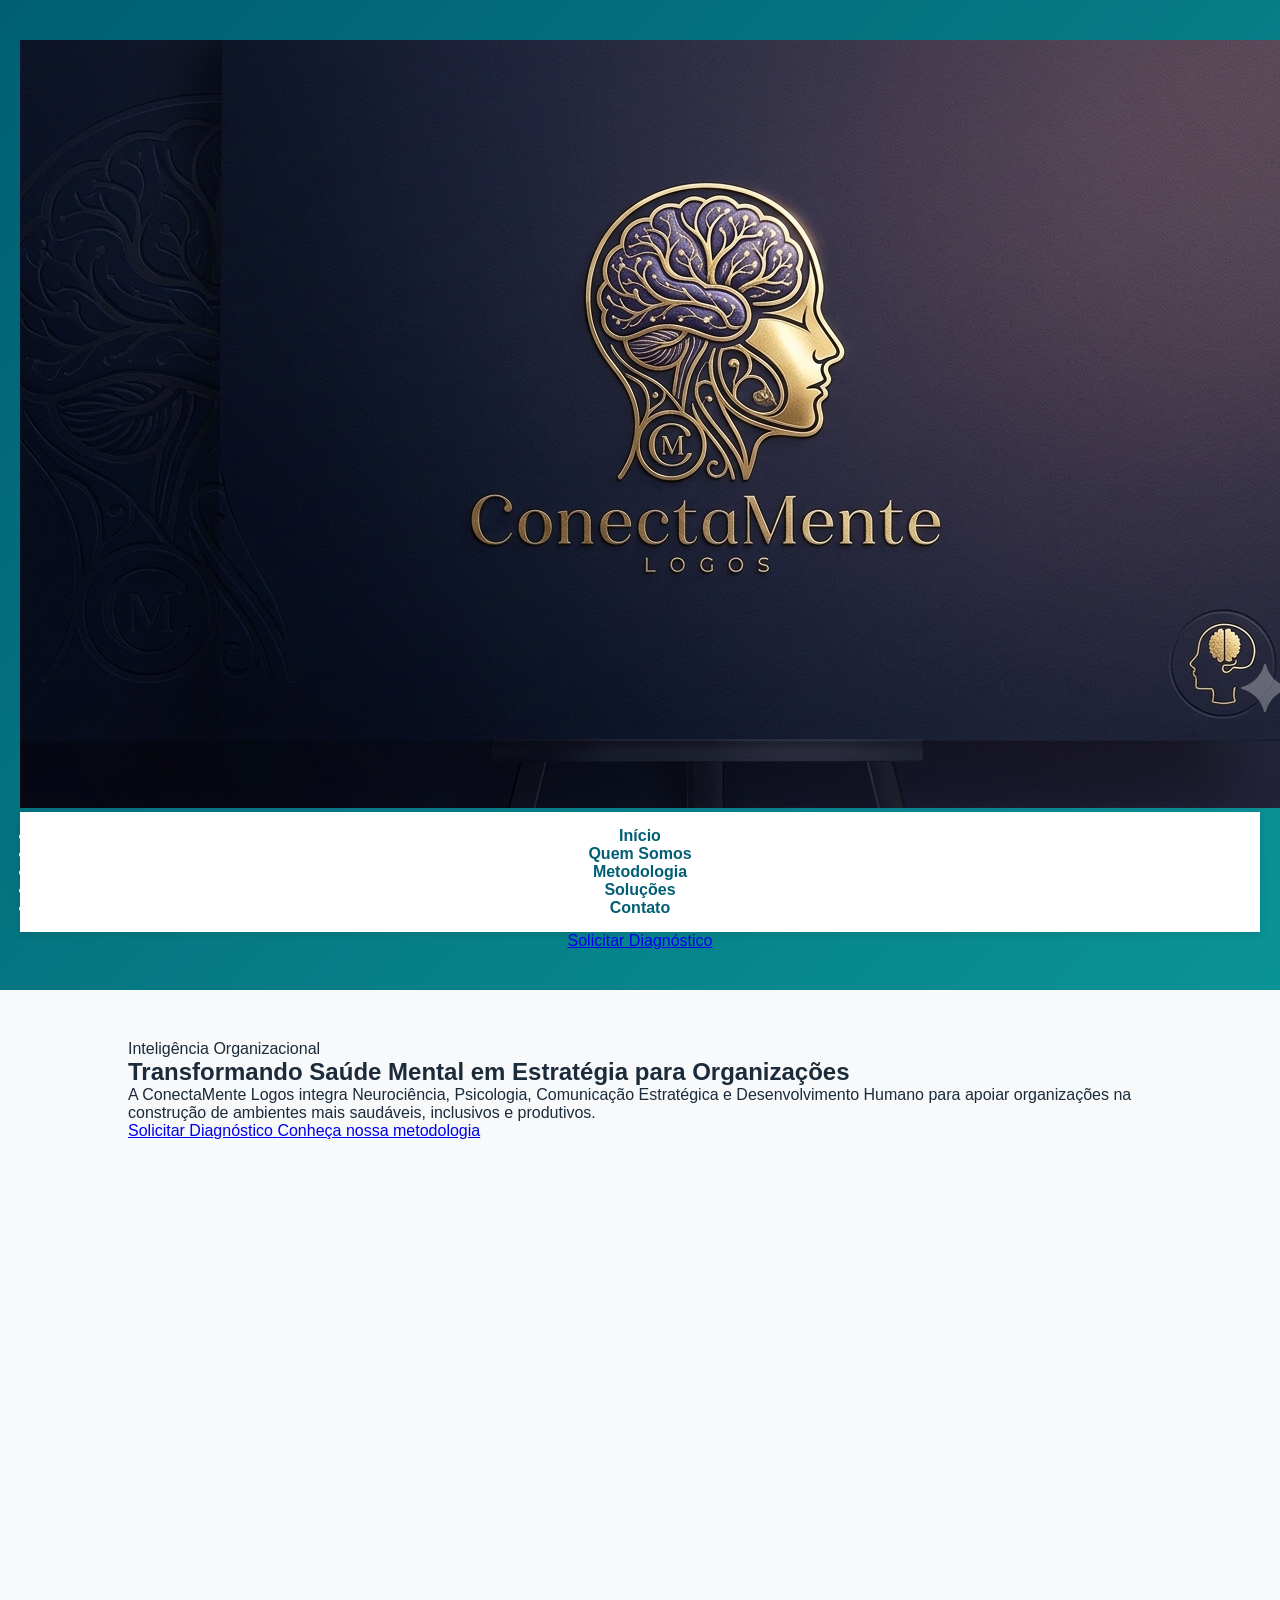
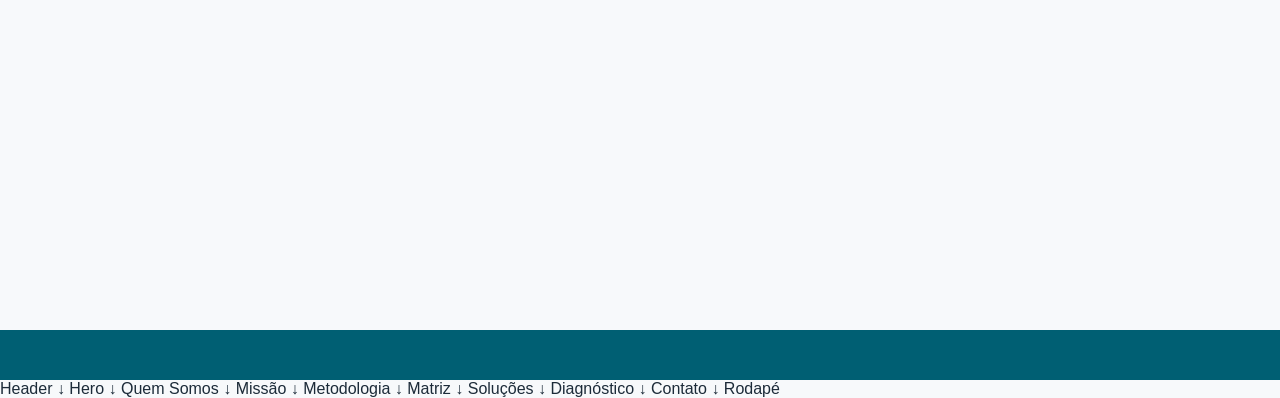
==== index_backup.html @ a7236d01 "Rename index.html to index_backup.html" ====
<!DOCTYPE html>
<html lang="pt-BR">

<head>

    <meta charset="UTF-8">

    <meta name="viewport" content="width=device-width, initial-scale=1.0">

    <title>ConectaMente Logos</title>

    <meta name="description"
        content="Inteligência Organizacional para Saúde Mental, Neurociência e Desenvolvimento Humano.">

    <link rel="stylesheet" href="style.css">

    <link rel="preconnect" href="https://fonts.googleapis.com">

    <link rel="preconnect" href="https://fonts.gstatic.com" crossorigin>

    <link href="https://fonts.googleapis.com/css2?family=Poppins:wght@300;400;500;600;700&display=swap"
        rel="stylesheet">

</head>

<body>

<header>

    <div class="container">

        <div class="logo">

            <img src="assets/logo.png" alt="ConectaMente Logos">

        </div>

        <nav>

            <ul>

                <li><a href="#inicio">Início</a></li>

                <li><a href="#quem-somos">Quem Somos</a></li>

                <li><a href="#metodologia">Metodologia</a></li>

                <li><a href="#solucoes">Soluções</a></li>

                <li><a href="#contato">Contato</a></li>

            </ul>

        </nav>

        <a class="btn-menu" href="#diagnostico">

            Solicitar Diagnóstico

        </a>

    </div>

</header>


<section id="inicio" class="hero">

    <div class="hero-texto">

        <span class="destaque">

            Inteligência Organizacional

        </span>

        <h1>

            Transformando Saúde Mental em Estratégia para Organizações

        </h1>

        <p>

            A ConectaMente Logos integra Neurociência, Psicologia,
            Comunicação Estratégica e Desenvolvimento Humano para apoiar
            organizações na construção de ambientes mais saudáveis,
            inclusivos e produtivos.

        </p>

        <div class="botoes">

            <a href="#diagnostico" class="btn-principal">

                Solicitar Diagnóstico

            </a>

            <a href="#metodologia" class="btn-secundario">

                Conheça nossa metodologia

            </a>

        </div>

    </div>

</section>


<!-- QUEM SOMOS -->
<section id="quem-somos">

</section>


<!-- MISSÃO -->
<section id="missao">

</section>


<!-- METODOLOGIA -->
<section id="metodologia">

</section>


<!-- MATRIZ -->
<section id="matriz">

</section>


<!-- SOLUÇÕES -->
<section id="solucoes">

</section>


<!-- DIAGNÓSTICO -->
<section id="diagnostico">

</section>


<!-- CONTATO -->
<section id="contato">

</section>


<footer>

</footer>

<script src="script.js"></script>

</body>

</html>
Header
↓

Hero

↓

Quem Somos

↓

Missão

↓

Metodologia

↓

Matriz

↓

Soluções

↓

Diagnóstico

↓

Contato

↓

Rodapé
---- style.css ----
/* ==========================
   CONECTAMENTE LOGOS
   ETAPA 2 - ESTILO BASE
========================== */

* {
    margin: 0;
    padding: 0;
    box-sizing: border-box;
}

body {
    font-family: Arial, Helvetica, sans-serif;
    background: #f7f9fb;
    color: #1c2b39;
}

/* Cabeçalho */

header {
    background: linear-gradient(135deg, #005f73, #0a9396);
    color: white;
    padding: 40px 20px;
    text-align: center;
}

header h1 {
    font-size: 42px;
    margin-bottom: 15px;
}

header p {
    font-size: 20px;
}

/* Menu */

nav {
    background: #ffffff;
    padding: 15px;
    text-align: center;
    box-shadow: 0 2px 8px rgba(0,0,0,0.1);
}

nav a {
    color: #005f73;
    text-decoration: none;
    margin: 0 15px;
    font-weight: bold;
}

/* Seções */

section {
    padding: 50px 10%;
}

section h2 {
    color: #005f73;
    margin-bottom: 20px;
    font-size: 32px;
}

/* Cards */

.cards {
    display: flex;
    flex-wrap: wrap;
    gap: 20px;
}

.card {
    background: white;
    padding: 25px;
    border-radius: 15px;
    flex: 1;
    min-width: 250px;
    box-shadow: 0 5px 15px rgba(0,0,0,0.08);
}

.card h3 {
    color: #c99700;
    margin-bottom: 10px;
}

/* Botões */

.btn {
    display: inline-block;
    margin-top: 20px;
    padding: 12px 25px;
    background: #c99700;
    color: white;
    border-radius: 30px;
    text-decoration: none;
    font-weight: bold;
}

/* Rodapé */

footer {
    background: #005f73;
    color: white;
    text-align: center;
    padding: 25px;
    margin-top: 40px;
}


/* Responsivo para celular */

@media(max-width:768px){

    header h1 {
        font-size: 30px;
    }

    section {
        padding: 30px 5%;
    }

    .cards {
        flex-direction: column;
    }

}
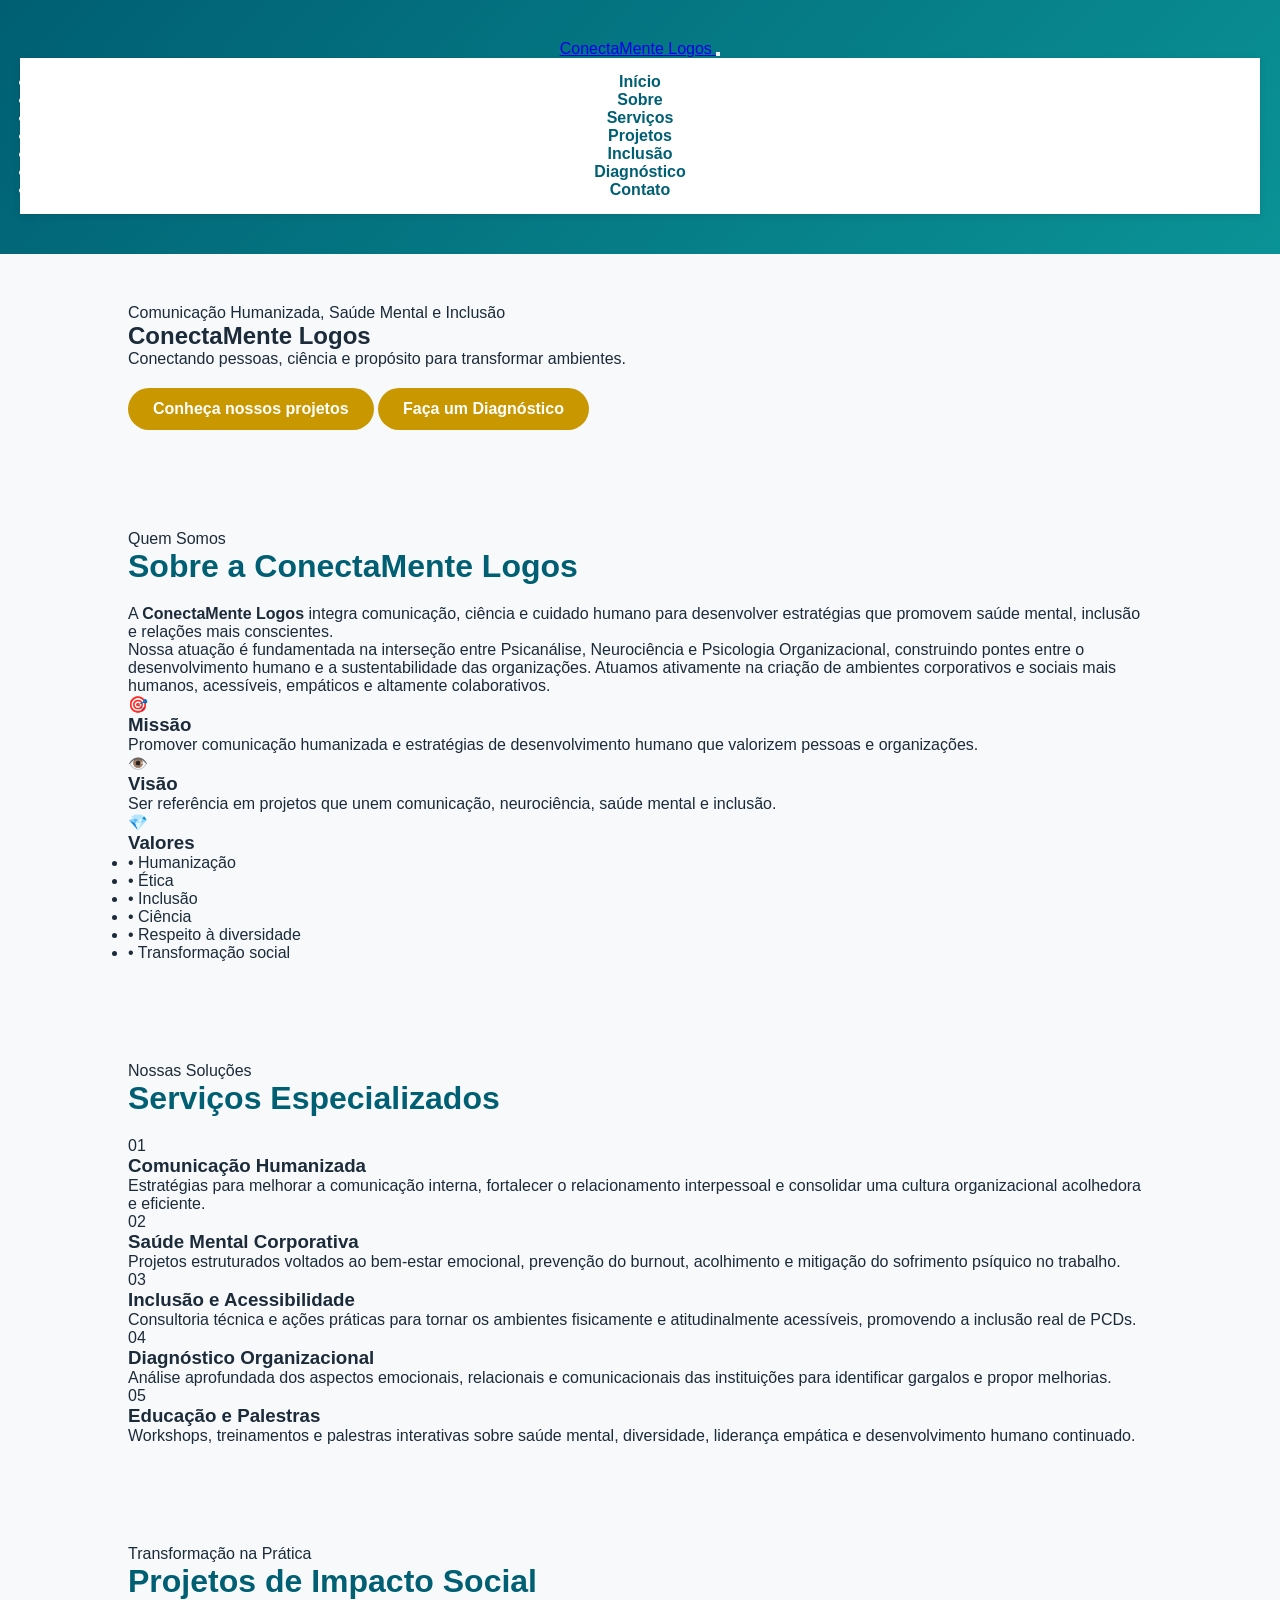
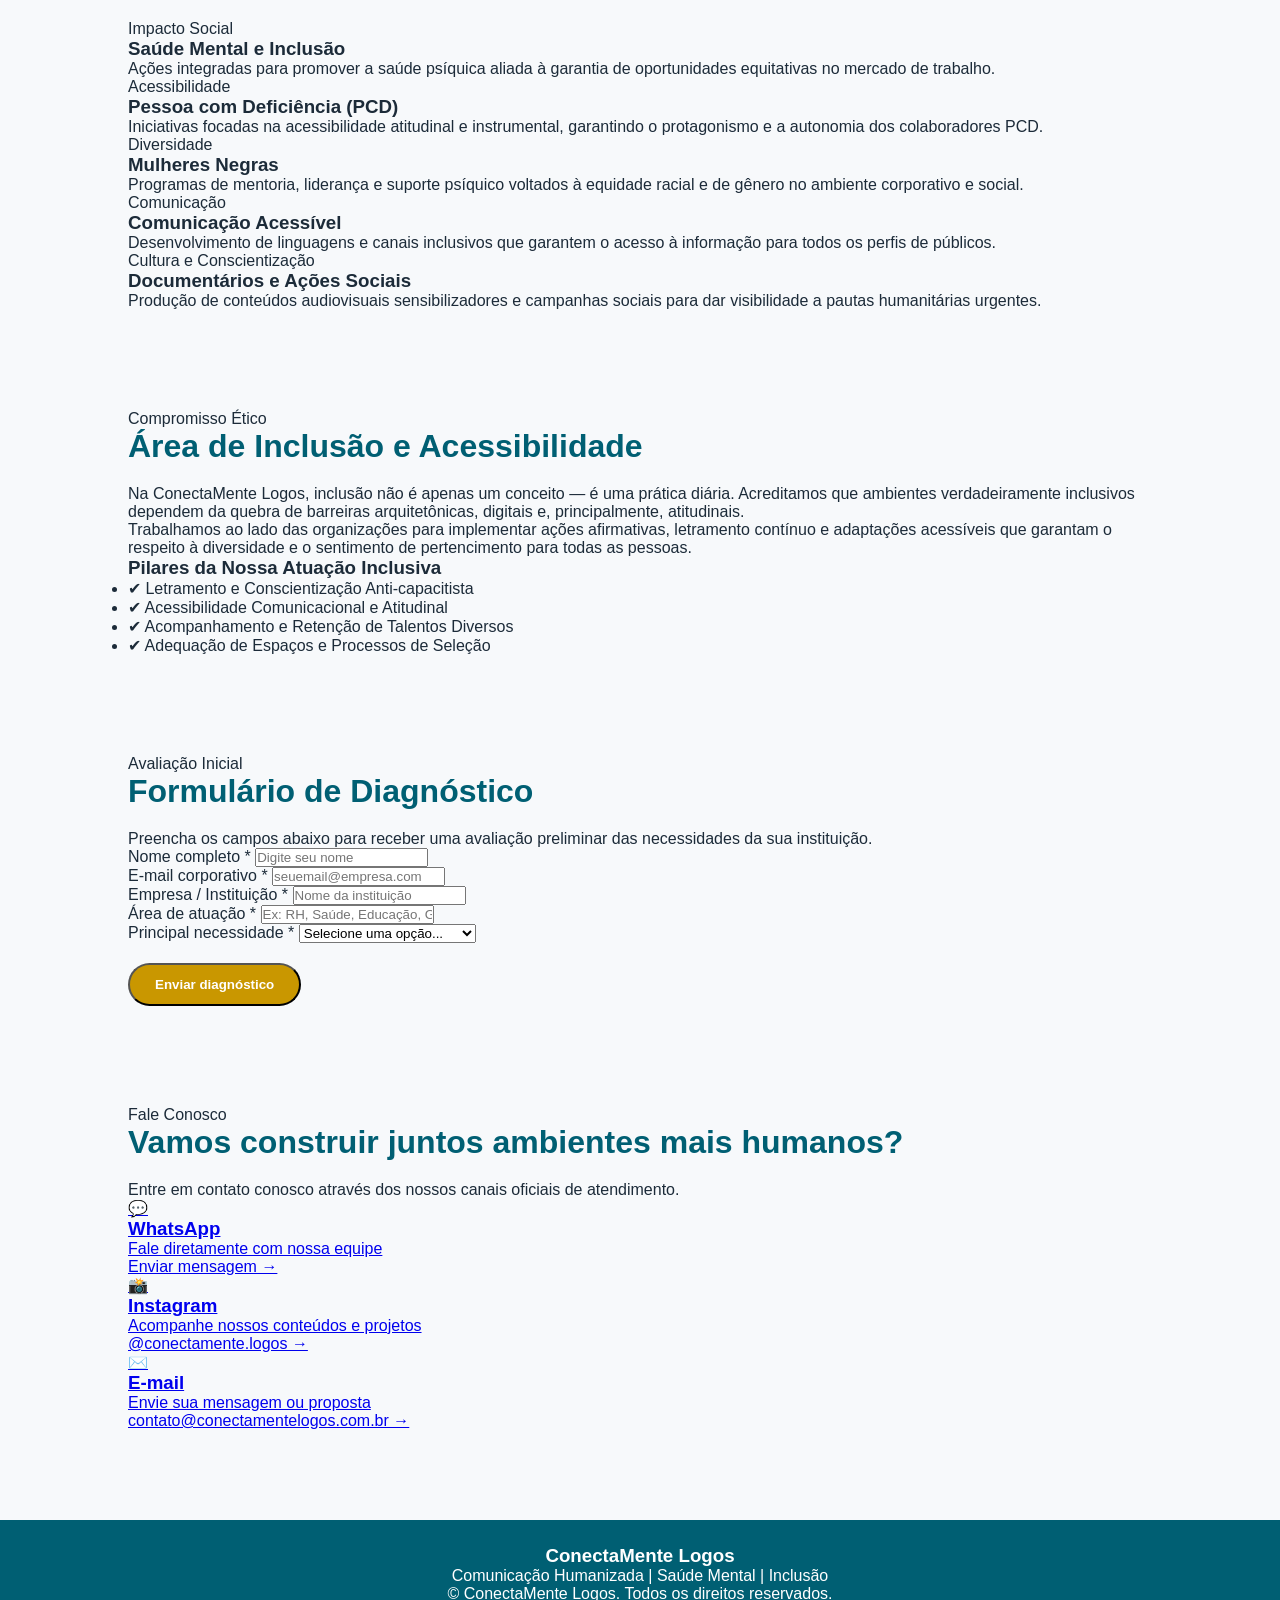
==== commit 054d5e99: "Update index_backup.html" ====
--- a/index_backup.html
+++ b/index_backup.html
@@ -1,199 +1,321 @@
 <!DOCTYPE html>
 <html lang="pt-BR">
-
 <head>
-
     <meta charset="UTF-8">
-
     <meta name="viewport" content="width=device-width, initial-scale=1.0">
-
-    <title>ConectaMente Logos</title>
-
-    <meta name="description"
-        content="Inteligência Organizacional para Saúde Mental, Neurociência e Desenvolvimento Humano.">
-
+    <title>ConectaMente Logos - Comunicação Humanizada, Saúde Mental e Inclusão</title>
+
+    <!-- Fonte Google Fonts (Poppins & Playfair Display) -->
+    <link rel="preconnect" href="https://fonts.googleapis.com">
+    <link rel="preconnect" href="https://fonts.gstatic.com" crossorigin>
+    <link href="https://fonts.googleapis.com/css2?family=Playfair+Display:wght@600;700&family=Poppins:wght@300;400;500;600;700&display=swap" rel="stylesheet">
+
+    <!-- CSS Externo -->
     <link rel="stylesheet" href="style.css">
-
-    <link rel="preconnect" href="https://fonts.googleapis.com">
-
-    <link rel="preconnect" href="https://fonts.gstatic.com" crossorigin>
-
-    <link href="https://fonts.googleapis.com/css2?family=Poppins:wght@300;400;500;600;700&display=swap"
-        rel="stylesheet">
-
 </head>
-
 <body>
 
-<header>
-
-    <div class="container">
-
-        <div class="logo">
-
-            <img src="assets/logo.png" alt="ConectaMente Logos">
-
-        </div>
-
-        <nav>
-
-            <ul>
-
-                <li><a href="#inicio">Início</a></li>
-
-                <li><a href="#quem-somos">Quem Somos</a></li>
-
-                <li><a href="#metodologia">Metodologia</a></li>
-
-                <li><a href="#solucoes">Soluções</a></li>
-
-                <li><a href="#contato">Contato</a></li>
-
-            </ul>
-
-        </nav>
-
-        <a class="btn-menu" href="#diagnostico">
-
-            Solicitar Diagnóstico
-
-        </a>
-
-    </div>
-
-</header>
-
-
-<section id="inicio" class="hero">
-
-    <div class="hero-texto">
-
-        <span class="destaque">
-
-            Inteligência Organizacional
-
-        </span>
-
-        <h1>
-
-            Transformando Saúde Mental em Estratégia para Organizações
-
-        </h1>
-
-        <p>
-
-            A ConectaMente Logos integra Neurociência, Psicologia,
-            Comunicação Estratégica e Desenvolvimento Humano para apoiar
-            organizações na construção de ambientes mais saudáveis,
-            inclusivos e produtivos.
-
-        </p>
-
-        <div class="botoes">
-
-            <a href="#diagnostico" class="btn-principal">
-
-                Solicitar Diagnóstico
-
+    <!-- CABEÇALHO / MENU DE NAVEGAÇÃO -->
+    <header class="header" id="header">
+        <div class="container header-container">
+            <a href="#inicio" class="logo">
+                <span class="logo-text">ConectaMente</span>
+                <span class="logo-sub">Logos</span>
             </a>
 
-            <a href="#metodologia" class="btn-secundario">
-
-                Conheça nossa metodologia
-
-            </a>
-
-        </div>
-
-    </div>
-
-</section>
-
-
-<!-- QUEM SOMOS -->
-<section id="quem-somos">
-
-</section>
-
-
-<!-- MISSÃO -->
-<section id="missao">
-
-</section>
-
-
-<!-- METODOLOGIA -->
-<section id="metodologia">
-
-</section>
-
-
-<!-- MATRIZ -->
-<section id="matriz">
-
-</section>
-
-
-<!-- SOLUÇÕES -->
-<section id="solucoes">
-
-</section>
-
-
-<!-- DIAGNÓSTICO -->
-<section id="diagnostico">
-
-</section>
-
-
-<!-- CONTATO -->
-<section id="contato">
-
-</section>
-
-
-<footer>
-
-</footer>
-
-<script src="script.js"></script>
-
+            <!-- Botão Menu Mobile -->
+            <button class="mobile-menu-btn" id="mobile-menu-btn" aria-label="Abrir Menu">
+                <span class="hamburger"></span>
+            </button>
+
+            <!-- Navigation Menu -->
+            <nav class="nav-menu" id="nav-menu">
+                <ul>
+                    <li><a href="#inicio" class="nav-link active">Início</a></li>
+                    <li><a href="#sobre" class="nav-link">Sobre</a></li>
+                    <li><a href="#servicos" class="nav-link">Serviços</a></li>
+                    <li><a href="#projetos" class="nav-link">Projetos</a></li>
+                    <li><a href="#inclusao" class="nav-link">Inclusão</a></li>
+                    <li><a href="#diagnostico" class="nav-link">Diagnóstico</a></li>
+                    <li><a href="#contato" class="nav-link">Contato</a></li>
+                </ul>
+            </nav>
+        </div>
+    </header>
+
+    <!-- SEÇÃO HERO (INÍCIO) -->
+    <section id="inicio" class="hero">
+        <div class="hero-overlay"></div>
+        <div class="container hero-content">
+            <span class="hero-badge">Comunicação Humanizada, Saúde Mental e Inclusão</span>
+            <h1 class="hero-title">ConectaMente Logos</h1>
+            <p class="hero-subtitle">Conectando pessoas, ciência e propósito para transformar ambientes.</p>
+            <div class="hero-actions">
+                <a href="#servicos" class="btn btn-primary">Conheça nossos projetos</a>
+                <a href="#diagnostico" class="btn btn-secondary">Faça um Diagnóstico</a>
+            </div>
+        </div>
+    </section>
+
+    <!-- SEÇÃO SOBRE -->
+    <section id="sobre" class="section sobre-section">
+        <div class="container">
+            <div class="section-header">
+                <span class="section-tag">Quem Somos</span>
+                <h2 class="section-title">Sobre a ConectaMente Logos</h2>
+            </div>
+            <div class="sobre-content">
+                <p class="sobre-lead">
+                    A <strong>ConectaMente Logos</strong> integra comunicação, ciência e cuidado humano para desenvolver estratégias que promovem saúde mental, inclusão e relações mais conscientes.
+                </p>
+                <p class="sobre-text">
+                    Nossa atuação é fundamentada na interseção entre Psicanálise, Neurociência e Psicologia Organizacional, construindo pontes entre o desenvolvimento humano e a sustentabilidade das organizações. Atuamos ativamente na criação de ambientes corporativos e sociais mais humanos, acessíveis, empáticos e altamente colaborativos.
+                </p>
+            </div>
+
+            <!-- MISSÃO, VISÃO E VALORES -->
+            <div class="mvv-grid">
+                <div class="mvv-card">
+                    <div class="mvv-icon">🎯</div>
+                    <h3>Missão</h3>
+                    <p>Promover comunicação humanizada e estratégias de desenvolvimento humano que valorizem pessoas e organizações.</p>
+                </div>
+                <div class="mvv-card">
+                    <div class="mvv-icon">👁️</div>
+                    <h3>Visão</h3>
+                    <p>Ser referência em projetos que unem comunicação, neurociência, saúde mental e inclusão.</p>
+                </div>
+                <div class="mvv-card mvv-wide">
+                    <div class="mvv-icon">💎</div>
+                    <h3>Valores</h3>
+                    <ul class="valores-list">
+                        <li><span>•</span> Humanização</li>
+                        <li><span>•</span> Ética</li>
+                        <li><span>•</span> Inclusão</li>
+                        <li><span>•</span> Ciência</li>
+                        <li><span>•</span> Respeito à diversidade</li>
+                        <li><span>•</span> Transformação social</li>
+                    </ul>
+                </div>
+            </div>
+        </div>
+    </section>
+
+    <!-- SEÇÃO SERVIÇOS -->
+    <section id="servicos" class="section servicos-section bg-alt">
+        <div class="container">
+            <div class="section-header">
+                <span class="section-tag">Nossas Soluções</span>
+                <h2 class="section-title">Serviços Especializados</h2>
+            </div>
+            <div class="servicos-grid">
+                <div class="card-servico">
+                    <div class="card-header">
+                        <span class="card-num">01</span>
+                        <h3>Comunicação Humanizada</h3>
+                    </div>
+                    <p>Estratégias para melhorar a comunicação interna, fortalecer o relacionamento interpessoal e consolidar uma cultura organizacional acolhedora e eficiente.</p>
+                </div>
+
+                <div class="card-servico">
+                    <div class="card-header">
+                        <span class="card-num">02</span>
+                        <h3>Saúde Mental Corporativa</h3>
+                    </div>
+                    <p>Projetos estruturados voltados ao bem-estar emocional, prevenção do burnout, acolhimento e mitigação do sofrimento psíquico no trabalho.</p>
+                </div>
+
+                <div class="card-servico">
+                    <div class="card-header">
+                        <span class="card-num">03</span>
+                        <h3>Inclusão e Acessibilidade</h3>
+                    </div>
+                    <p>Consultoria técnica e ações práticas para tornar os ambientes fisicamente e atitudinalmente acessíveis, promovendo a inclusão real de PCDs.</p>
+                </div>
+
+                <div class="card-servico">
+                    <div class="card-header">
+                        <span class="card-num">04</span>
+                        <h3>Diagnóstico Organizacional</h3>
+                    </div>
+                    <p>Análise aprofundada dos aspectos emocionais, relacionais e comunicacionais das instituições para identificar gargalos e propor melhorias.</p>
+                </div>
+
+                <div class="card-servico">
+                    <div class="card-header">
+                        <span class="card-num">05</span>
+                        <h3>Educação e Palestras</h3>
+                    </div>
+                    <p>Workshops, treinamentos e palestras interativas sobre saúde mental, diversidade, liderança empática e desenvolvimento humano continuado.</p>
+                </div>
+            </div>
+        </div>
+    </section>
+
+    <!-- SEÇÃO PROJETOS DE IMPACTO SOCIAL -->
+    <section id="projetos" class="section projetos-section">
+        <div class="container">
+            <div class="section-header">
+                <span class="section-tag">Transformação na Prática</span>
+                <h2 class="section-title">Projetos de Impacto Social</h2>
+            </div>
+            <div class="projetos-grid">
+                <div class="card-projeto">
+                    <div class="badge-projeto">Impacto Social</div>
+                    <h3>Saúde Mental e Inclusão</h3>
+                    <p>Ações integradas para promover a saúde psíquica aliada à garantia de oportunidades equitativas no mercado de trabalho.</p>
+                </div>
+
+                <div class="card-projeto">
+                    <div class="badge-projeto">Acessibilidade</div>
+                    <h3>Pessoa com Deficiência (PCD)</h3>
+                    <p>Iniciativas focadas na acessibilidade atitudinal e instrumental, garantindo o protagonismo e a autonomia dos colaboradores PCD.</p>
+                </div>
+
+                <div class="card-projeto">
+                    <div class="badge-projeto">Diversidade</div>
+                    <h3>Mulheres Negras</h3>
+                    <p>Programas de mentoria, liderança e suporte psíquico voltados à equidade racial e de gênero no ambiente corporativo e social.</p>
+                </div>
+
+                <div class="card-projeto">
+                    <div class="badge-projeto">Comunicação</div>
+                    <h3>Comunicação Acessível</h3>
+                    <p>Desenvolvimento de linguagens e canais inclusivos que garantem o acesso à informação para todos os perfis de públicos.</p>
+                </div>
+
+                <div class="card-projeto card-projeto-full">
+                    <div class="badge-projeto">Cultura e Conscientização</div>
+                    <h3>Documentários e Ações Sociais</h3>
+                    <p>Produção de conteúdos audiovisuais sensibilizadores e campanhas sociais para dar visibilidade a pautas humanitárias urgentes.</p>
+                </div>
+            </div>
+        </div>
+    </section>
+
+    <!-- SEÇÃO INCLUSÃO E ACESSIBILIDADE -->
+    <section id="inclusao" class="section inclusao-section bg-alt">
+        <div class="container">
+            <div class="inclusao-wrapper">
+                <div class="inclusao-text">
+                    <span class="section-tag">Compromisso Ético</span>
+                    <h2 class="section-title">Área de Inclusão e Acessibilidade</h2>
+                    <p>Na ConectaMente Logos, inclusão não é apenas um conceito — é uma prática diária. Acreditamos que ambientes verdadeiramente inclusivos dependem da quebra de barreiras arquitetônicas, digitais e, principalmente, atitudinais.</p>
+                    <p>Trabalhamos ao lado das organizações para implementar ações afirmativas, letramento contínuo e adaptações acessíveis que garantam o respeito à diversidade e o sentimento de pertencimento para todas as pessoas.</p>
+                </div>
+                <div class="inclusao-box">
+                    <h3>Pilares da Nossa Atuação Inclusiva</h3>
+                    <ul>
+                        <li>✔ Letramento e Conscientização Anti-capacitista</li>
+                        <li>✔ Acessibilidade Comunicacional e Atitudinal</li>
+                        <li>✔ Acompanhamento e Retenção de Talentos Diversos</li>
+                        <li>✔ Adequação de Espaços e Processos de Seleção</li>
+                    </ul>
+                </div>
+            </div>
+        </div>
+    </section>
+
+    <!-- SEÇÃO DIAGNÓSTICO -->
+    <section id="diagnostico" class="section diagnostico-section">
+        <div class="container">
+            <div class="section-header">
+                <span class="section-tag">Avaliação Inicial</span>
+                <h2 class="section-title">Formulário de Diagnóstico</h2>
+                <p class="section-desc">Preencha os campos abaixo para receber uma avaliação preliminar das necessidades da sua instituição.</p>
+            </div>
+
+            <form class="diagnostico-form" id="diagnosticoForm">
+                <div class="form-grid">
+                    <div class="form-group">
+                        <label for="nome">Nome completo *</label>
+                        <input type="text" id="nome" name="nome" placeholder="Digite seu nome" required>
+                    </div>
+
+                    <div class="form-group">
+                        <label for="email">E-mail corporativo *</label>
+                        <input type="email" id="email" name="email" placeholder="seuemail@empresa.com" required>
+                    </div>
+
+                    <div class="form-group">
+                        <label for="empresa">Empresa / Instituição *</label>
+                        <input type="text" id="empresa" name="empresa" placeholder="Nome da instituição" required>
+                    </div>
+
+                    <div class="form-group">
+                        <label for="area">Área de atuação *</label>
+                        <input type="text" id="area" name="area" placeholder="Ex: RH, Saúde, Educação, Gestão" required>
+                    </div>
+                </div>
+
+                <div class="form-group full-width">
+                    <label for="necessidade">Principal necessidade *</label>
+                    <select id="necessidade" name="necessidade" required>
+                        <option value="" disabled selected>Selecione uma opção...</option>
+                        <option value="Saúde mental">Saúde mental</option>
+                        <option value="Comunicação interna">Comunicação interna</option>
+                        <option value="Inclusão">Inclusão</option>
+                        <option value="Acessibilidade">Acessibilidade</option>
+                        <option value="Desenvolvimento humano">Desenvolvimento humano</option>
+                    </select>
+                </div>
+
+                <div class="form-group full-width">
+                    <button type="submit" class="btn btn-primary btn-block">Enviar diagnóstico</button>
+                </div>
+                <div id="formFeedback" class="form-feedback"></div>
+            </form>
+        </div>
+    </section>
+
+    <!-- SEÇÃO CONTATO -->
+    <section id="contato" class="section contato-section bg-alt">
+        <div class="container">
+            <div class="section-header">
+                <span class="section-tag">Fale Conosco</span>
+                <h2 class="section-title">Vamos construir juntos ambientes mais humanos?</h2>
+                <p class="section-desc">Entre em contato conosco através dos nossos canais oficiais de atendimento.</p>
+            </div>
+
+            <div class="contato-grid">
+                <a href="https://wa.me/5500000000000" target="_blank" class="card-contato">
+                    <div class="contato-icon">💬</div>
+                    <h3>WhatsApp</h3>
+                    <p>Fale diretamente com nossa equipe</p>
+                    <span class="contato-link">Enviar mensagem &rarr;</span>
+                </a>
+
+                <a href="https://instagram.com" target="_blank" class="card-contato">
+                    <div class="contato-icon">📸</div>
+                    <h3>Instagram</h3>
+                    <p>Acompanhe nossos conteúdos e projetos</p>
+                    <span class="contato-link">@conectamente.logos &rarr;</span>
+                </a>
+
+                <a href="mailto:contato@conectamentelogos.com.br" class="card-contato">
+                    <div class="contato-icon">✉️</div>
+                    <h3>E-mail</h3>
+                    <p>Envie sua mensagem ou proposta</p>
+                    <span class="contato-link">contato@conectamentelogos.com.br &rarr;</span>
+                </a>
+            </div>
+        </div>
+    </section>
+
+    <!-- RODAPÉ -->
+    <footer class="footer">
+        <div class="container footer-container">
+            <div class="footer-brand">
+                <h3>ConectaMente Logos</h3>
+                <p>Comunicação Humanizada | Saúde Mental | Inclusão</p>
+            </div>
+            <div class="footer-copy">
+                <p>&copy; <span id="year"></span> ConectaMente Logos. Todos os direitos reservados.</p>
+            </div>
+        </div>
+    </footer>
+
+    <!-- JAVASCRIPT EXTERNO -->
+    <script src="script.js"></script>
 </body>
-
 </html>
-Header
-↓
-
-Hero
-
-↓
-
-Quem Somos
-
-↓
-
-Missão
-
-↓
-
-Metodologia
-
-↓
-
-Matriz
-
-↓
-
-Soluções
-
-↓
-
-Diagnóstico
-
-↓
-
-Contato
-
-↓
-
-Rodapé
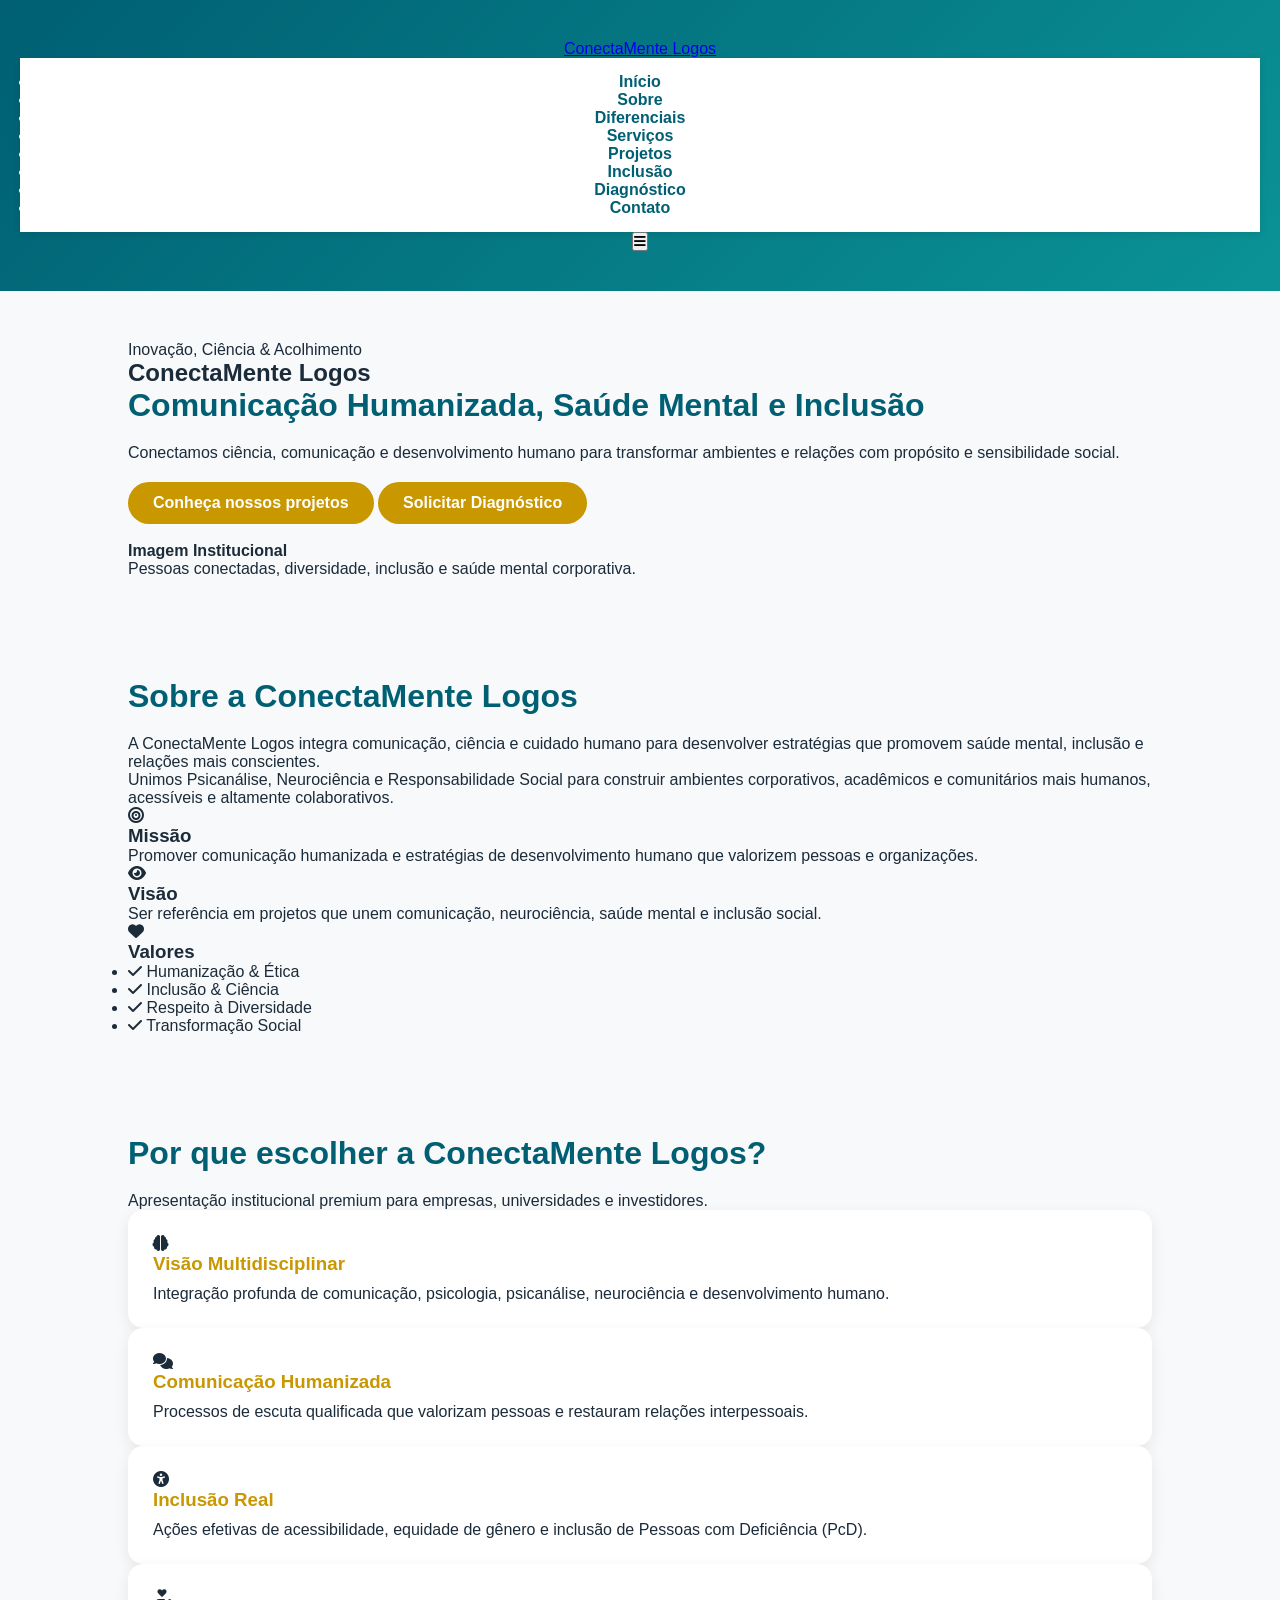
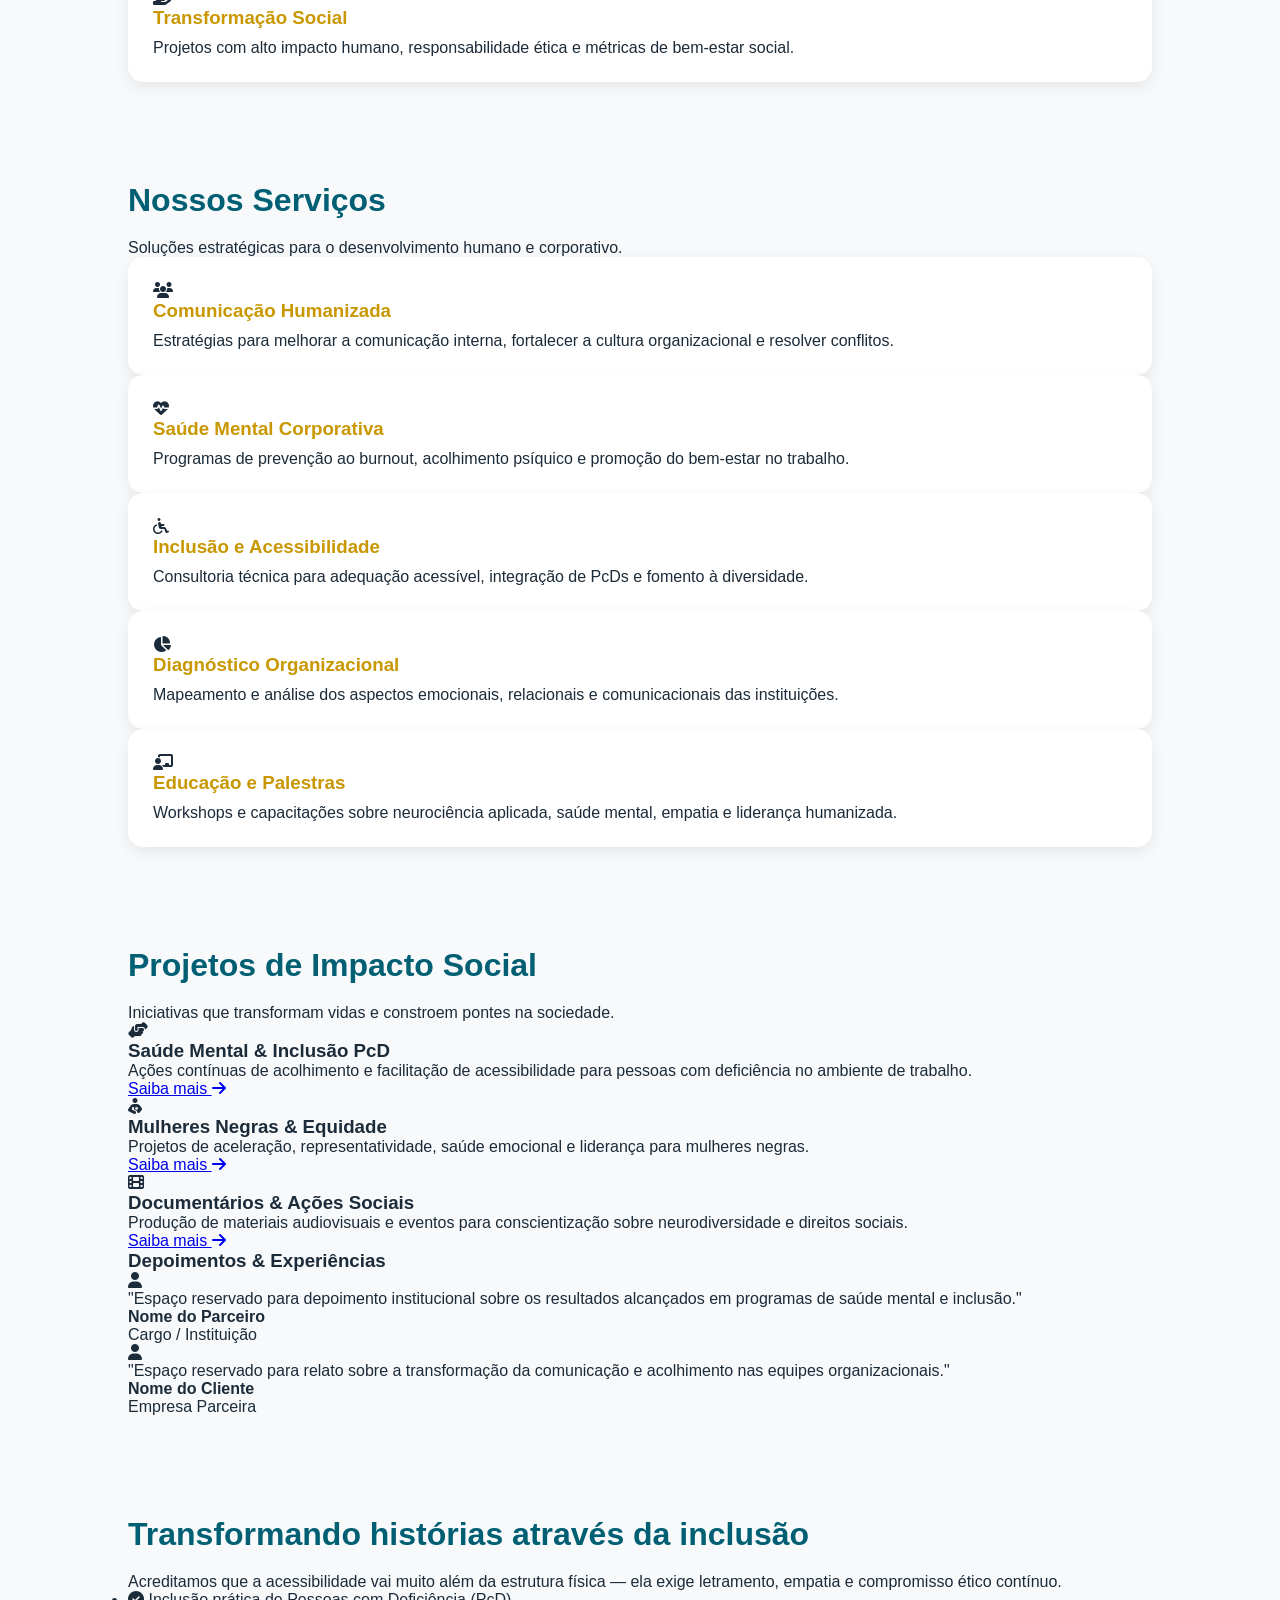
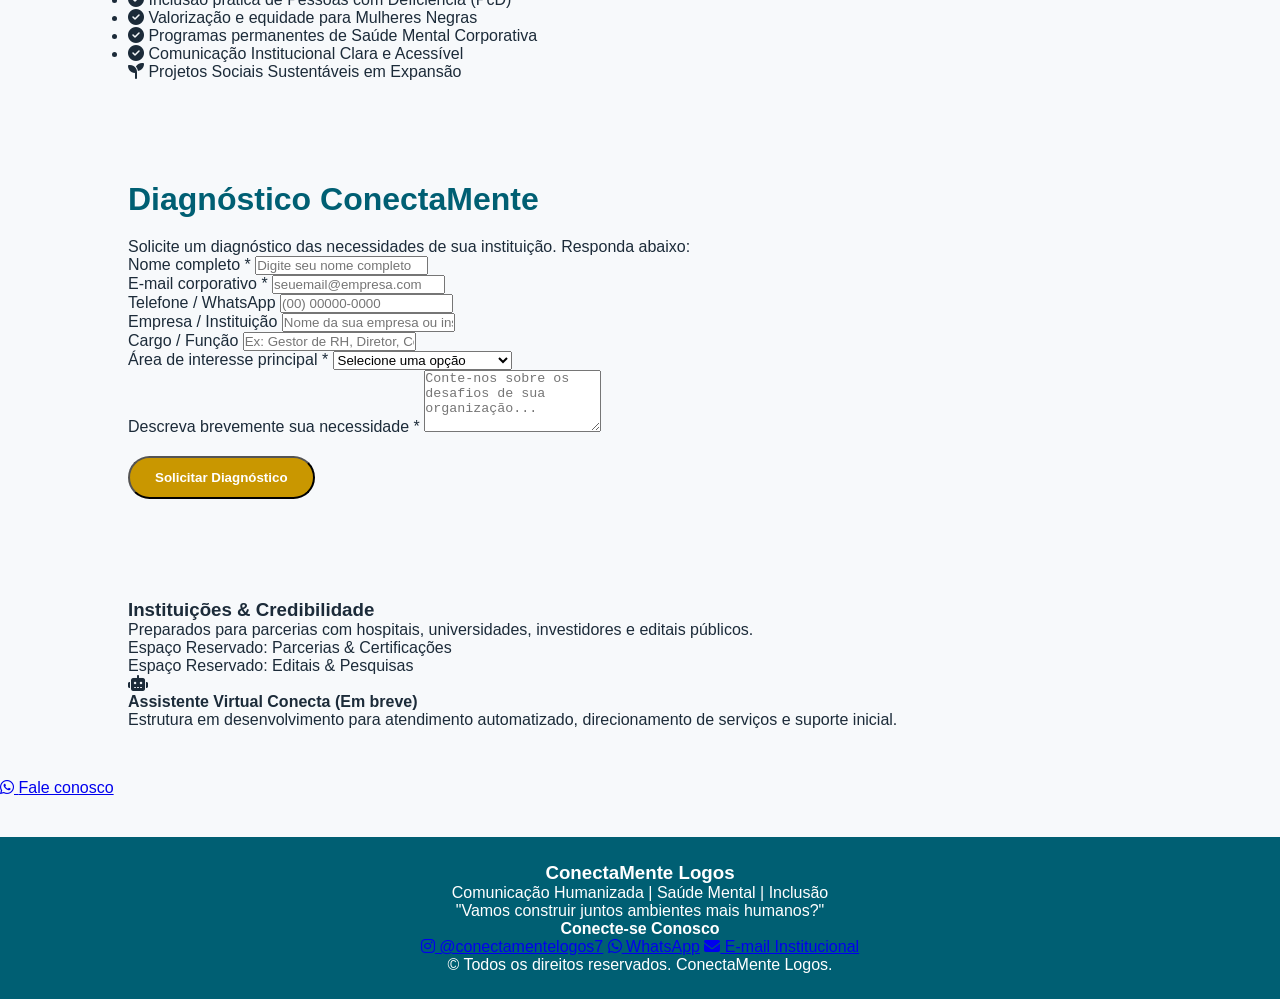
==== commit 8b48b6ac: "Update index_backup.html" ====
--- a/index_backup.html
+++ b/index_backup.html
@@ -1,321 +1,363 @@
 <!DOCTYPE html>
 <html lang="pt-BR">
 <head>
-    <meta charset="UTF-8">
-    <meta name="viewport" content="width=device-width, initial-scale=1.0">
-    <title>ConectaMente Logos - Comunicação Humanizada, Saúde Mental e Inclusão</title>
-
-    <!-- Fonte Google Fonts (Poppins & Playfair Display) -->
-    <link rel="preconnect" href="https://fonts.googleapis.com">
-    <link rel="preconnect" href="https://fonts.gstatic.com" crossorigin>
-    <link href="https://fonts.googleapis.com/css2?family=Playfair+Display:wght@600;700&family=Poppins:wght@300;400;500;600;700&display=swap" rel="stylesheet">
-
-    <!-- CSS Externo -->
-    <link rel="stylesheet" href="style.css">
+  <meta charset="UTF-8">
+  <meta name="viewport" content="width=device-width, initial-scale=1.0">
+  <title>ConectaMente Logos | Comunicação, Saúde Mental e Inclusão</title>
+  
+  <!-- Tipografia Premium Google Fonts -->
+  <link rel="preconnect" href="https://fonts.googleapis.com">
+  <link rel="preconnect" href="https://fonts.gstatic.com" crossorigin>
+  <link href="https://fonts.googleapis.com/css2?family=Montserrat:wght@400;600;700&family=Open+Sans:wght@300;400;600&display=swap" rel="stylesheet">
+  
+  <!-- Ícones Font Awesome -->
+  <link rel="stylesheet" href="https://cdnjs.cloudflare.com/ajax/libs/font-awesome/6.4.0/css/all.min.css">
+  
+  <!-- CSS Principal -->
+  <link rel="stylesheet" href="style.css">
 </head>
 <body>
 
-    <!-- CABEÇALHO / MENU DE NAVEGAÇÃO -->
-    <header class="header" id="header">
-        <div class="container header-container">
-            <a href="#inicio" class="logo">
-                <span class="logo-text">ConectaMente</span>
-                <span class="logo-sub">Logos</span>
-            </a>
-
-            <!-- Botão Menu Mobile -->
-            <button class="mobile-menu-btn" id="mobile-menu-btn" aria-label="Abrir Menu">
-                <span class="hamburger"></span>
-            </button>
-
-            <!-- Navigation Menu -->
-            <nav class="nav-menu" id="nav-menu">
-                <ul>
-                    <li><a href="#inicio" class="nav-link active">Início</a></li>
-                    <li><a href="#sobre" class="nav-link">Sobre</a></li>
-                    <li><a href="#servicos" class="nav-link">Serviços</a></li>
-                    <li><a href="#projetos" class="nav-link">Projetos</a></li>
-                    <li><a href="#inclusao" class="nav-link">Inclusão</a></li>
-                    <li><a href="#diagnostico" class="nav-link">Diagnóstico</a></li>
-                    <li><a href="#contato" class="nav-link">Contato</a></li>
-                </ul>
-            </nav>
-        </div>
-    </header>
-
-    <!-- SEÇÃO HERO (INÍCIO) -->
-    <section id="inicio" class="hero">
-        <div class="hero-overlay"></div>
-        <div class="container hero-content">
-            <span class="hero-badge">Comunicação Humanizada, Saúde Mental e Inclusão</span>
-            <h1 class="hero-title">ConectaMente Logos</h1>
-            <p class="hero-subtitle">Conectando pessoas, ciência e propósito para transformar ambientes.</p>
-            <div class="hero-actions">
-                <a href="#servicos" class="btn btn-primary">Conheça nossos projetos</a>
-                <a href="#diagnostico" class="btn btn-secondary">Faça um Diagnóstico</a>
-            </div>
-        </div>
-    </section>
-
-    <!-- SEÇÃO SOBRE -->
-    <section id="sobre" class="section sobre-section">
-        <div class="container">
-            <div class="section-header">
-                <span class="section-tag">Quem Somos</span>
-                <h2 class="section-title">Sobre a ConectaMente Logos</h2>
-            </div>
-            <div class="sobre-content">
-                <p class="sobre-lead">
-                    A <strong>ConectaMente Logos</strong> integra comunicação, ciência e cuidado humano para desenvolver estratégias que promovem saúde mental, inclusão e relações mais conscientes.
-                </p>
-                <p class="sobre-text">
-                    Nossa atuação é fundamentada na interseção entre Psicanálise, Neurociência e Psicologia Organizacional, construindo pontes entre o desenvolvimento humano e a sustentabilidade das organizações. Atuamos ativamente na criação de ambientes corporativos e sociais mais humanos, acessíveis, empáticos e altamente colaborativos.
-                </p>
-            </div>
-
-            <!-- MISSÃO, VISÃO E VALORES -->
-            <div class="mvv-grid">
-                <div class="mvv-card">
-                    <div class="mvv-icon">🎯</div>
-                    <h3>Missão</h3>
-                    <p>Promover comunicação humanizada e estratégias de desenvolvimento humano que valorizem pessoas e organizações.</p>
-                </div>
-                <div class="mvv-card">
-                    <div class="mvv-icon">👁️</div>
-                    <h3>Visão</h3>
-                    <p>Ser referência em projetos que unem comunicação, neurociência, saúde mental e inclusão.</p>
-                </div>
-                <div class="mvv-card mvv-wide">
-                    <div class="mvv-icon">💎</div>
-                    <h3>Valores</h3>
-                    <ul class="valores-list">
-                        <li><span>•</span> Humanização</li>
-                        <li><span>•</span> Ética</li>
-                        <li><span>•</span> Inclusão</li>
-                        <li><span>•</span> Ciência</li>
-                        <li><span>•</span> Respeito à diversidade</li>
-                        <li><span>•</span> Transformação social</li>
-                    </ul>
-                </div>
-            </div>
-        </div>
-    </section>
-
-    <!-- SEÇÃO SERVIÇOS -->
-    <section id="servicos" class="section servicos-section bg-alt">
-        <div class="container">
-            <div class="section-header">
-                <span class="section-tag">Nossas Soluções</span>
-                <h2 class="section-title">Serviços Especializados</h2>
-            </div>
-            <div class="servicos-grid">
-                <div class="card-servico">
-                    <div class="card-header">
-                        <span class="card-num">01</span>
-                        <h3>Comunicação Humanizada</h3>
-                    </div>
-                    <p>Estratégias para melhorar a comunicação interna, fortalecer o relacionamento interpessoal e consolidar uma cultura organizacional acolhedora e eficiente.</p>
-                </div>
-
-                <div class="card-servico">
-                    <div class="card-header">
-                        <span class="card-num">02</span>
-                        <h3>Saúde Mental Corporativa</h3>
-                    </div>
-                    <p>Projetos estruturados voltados ao bem-estar emocional, prevenção do burnout, acolhimento e mitigação do sofrimento psíquico no trabalho.</p>
-                </div>
-
-                <div class="card-servico">
-                    <div class="card-header">
-                        <span class="card-num">03</span>
-                        <h3>Inclusão e Acessibilidade</h3>
-                    </div>
-                    <p>Consultoria técnica e ações práticas para tornar os ambientes fisicamente e atitudinalmente acessíveis, promovendo a inclusão real de PCDs.</p>
-                </div>
-
-                <div class="card-servico">
-                    <div class="card-header">
-                        <span class="card-num">04</span>
-                        <h3>Diagnóstico Organizacional</h3>
-                    </div>
-                    <p>Análise aprofundada dos aspectos emocionais, relacionais e comunicacionais das instituições para identificar gargalos e propor melhorias.</p>
-                </div>
-
-                <div class="card-servico">
-                    <div class="card-header">
-                        <span class="card-num">05</span>
-                        <h3>Educação e Palestras</h3>
-                    </div>
-                    <p>Workshops, treinamentos e palestras interativas sobre saúde mental, diversidade, liderança empática e desenvolvimento humano continuado.</p>
-                </div>
-            </div>
-        </div>
-    </section>
-
-    <!-- SEÇÃO PROJETOS DE IMPACTO SOCIAL -->
-    <section id="projetos" class="section projetos-section">
-        <div class="container">
-            <div class="section-header">
-                <span class="section-tag">Transformação na Prática</span>
-                <h2 class="section-title">Projetos de Impacto Social</h2>
-            </div>
-            <div class="projetos-grid">
-                <div class="card-projeto">
-                    <div class="badge-projeto">Impacto Social</div>
-                    <h3>Saúde Mental e Inclusão</h3>
-                    <p>Ações integradas para promover a saúde psíquica aliada à garantia de oportunidades equitativas no mercado de trabalho.</p>
-                </div>
-
-                <div class="card-projeto">
-                    <div class="badge-projeto">Acessibilidade</div>
-                    <h3>Pessoa com Deficiência (PCD)</h3>
-                    <p>Iniciativas focadas na acessibilidade atitudinal e instrumental, garantindo o protagonismo e a autonomia dos colaboradores PCD.</p>
-                </div>
-
-                <div class="card-projeto">
-                    <div class="badge-projeto">Diversidade</div>
-                    <h3>Mulheres Negras</h3>
-                    <p>Programas de mentoria, liderança e suporte psíquico voltados à equidade racial e de gênero no ambiente corporativo e social.</p>
-                </div>
-
-                <div class="card-projeto">
-                    <div class="badge-projeto">Comunicação</div>
-                    <h3>Comunicação Acessível</h3>
-                    <p>Desenvolvimento de linguagens e canais inclusivos que garantem o acesso à informação para todos os perfis de públicos.</p>
-                </div>
-
-                <div class="card-projeto card-projeto-full">
-                    <div class="badge-projeto">Cultura e Conscientização</div>
-                    <h3>Documentários e Ações Sociais</h3>
-                    <p>Produção de conteúdos audiovisuais sensibilizadores e campanhas sociais para dar visibilidade a pautas humanitárias urgentes.</p>
-                </div>
-            </div>
-        </div>
-    </section>
-
-    <!-- SEÇÃO INCLUSÃO E ACESSIBILIDADE -->
-    <section id="inclusao" class="section inclusao-section bg-alt">
-        <div class="container">
-            <div class="inclusao-wrapper">
-                <div class="inclusao-text">
-                    <span class="section-tag">Compromisso Ético</span>
-                    <h2 class="section-title">Área de Inclusão e Acessibilidade</h2>
-                    <p>Na ConectaMente Logos, inclusão não é apenas um conceito — é uma prática diária. Acreditamos que ambientes verdadeiramente inclusivos dependem da quebra de barreiras arquitetônicas, digitais e, principalmente, atitudinais.</p>
-                    <p>Trabalhamos ao lado das organizações para implementar ações afirmativas, letramento contínuo e adaptações acessíveis que garantam o respeito à diversidade e o sentimento de pertencimento para todas as pessoas.</p>
-                </div>
-                <div class="inclusao-box">
-                    <h3>Pilares da Nossa Atuação Inclusiva</h3>
-                    <ul>
-                        <li>✔ Letramento e Conscientização Anti-capacitista</li>
-                        <li>✔ Acessibilidade Comunicacional e Atitudinal</li>
-                        <li>✔ Acompanhamento e Retenção de Talentos Diversos</li>
-                        <li>✔ Adequação de Espaços e Processos de Seleção</li>
-                    </ul>
-                </div>
-            </div>
-        </div>
-    </section>
-
-    <!-- SEÇÃO DIAGNÓSTICO -->
-    <section id="diagnostico" class="section diagnostico-section">
-        <div class="container">
-            <div class="section-header">
-                <span class="section-tag">Avaliação Inicial</span>
-                <h2 class="section-title">Formulário de Diagnóstico</h2>
-                <p class="section-desc">Preencha os campos abaixo para receber uma avaliação preliminar das necessidades da sua instituição.</p>
-            </div>
-
-            <form class="diagnostico-form" id="diagnosticoForm">
-                <div class="form-grid">
-                    <div class="form-group">
-                        <label for="nome">Nome completo *</label>
-                        <input type="text" id="nome" name="nome" placeholder="Digite seu nome" required>
-                    </div>
-
-                    <div class="form-group">
-                        <label for="email">E-mail corporativo *</label>
-                        <input type="email" id="email" name="email" placeholder="seuemail@empresa.com" required>
-                    </div>
-
-                    <div class="form-group">
-                        <label for="empresa">Empresa / Instituição *</label>
-                        <input type="text" id="empresa" name="empresa" placeholder="Nome da instituição" required>
-                    </div>
-
-                    <div class="form-group">
-                        <label for="area">Área de atuação *</label>
-                        <input type="text" id="area" name="area" placeholder="Ex: RH, Saúde, Educação, Gestão" required>
-                    </div>
-                </div>
-
-                <div class="form-group full-width">
-                    <label for="necessidade">Principal necessidade *</label>
-                    <select id="necessidade" name="necessidade" required>
-                        <option value="" disabled selected>Selecione uma opção...</option>
-                        <option value="Saúde mental">Saúde mental</option>
-                        <option value="Comunicação interna">Comunicação interna</option>
-                        <option value="Inclusão">Inclusão</option>
-                        <option value="Acessibilidade">Acessibilidade</option>
-                        <option value="Desenvolvimento humano">Desenvolvimento humano</option>
-                    </select>
-                </div>
-
-                <div class="form-group full-width">
-                    <button type="submit" class="btn btn-primary btn-block">Enviar diagnóstico</button>
-                </div>
-                <div id="formFeedback" class="form-feedback"></div>
-            </form>
-        </div>
-    </section>
-
-    <!-- SEÇÃO CONTATO -->
-    <section id="contato" class="section contato-section bg-alt">
-        <div class="container">
-            <div class="section-header">
-                <span class="section-tag">Fale Conosco</span>
-                <h2 class="section-title">Vamos construir juntos ambientes mais humanos?</h2>
-                <p class="section-desc">Entre em contato conosco através dos nossos canais oficiais de atendimento.</p>
-            </div>
-
-            <div class="contato-grid">
-                <a href="https://wa.me/5500000000000" target="_blank" class="card-contato">
-                    <div class="contato-icon">💬</div>
-                    <h3>WhatsApp</h3>
-                    <p>Fale diretamente com nossa equipe</p>
-                    <span class="contato-link">Enviar mensagem &rarr;</span>
-                </a>
-
-                <a href="https://instagram.com" target="_blank" class="card-contato">
-                    <div class="contato-icon">📸</div>
-                    <h3>Instagram</h3>
-                    <p>Acompanhe nossos conteúdos e projetos</p>
-                    <span class="contato-link">@conectamente.logos &rarr;</span>
-                </a>
-
-                <a href="mailto:contato@conectamentelogos.com.br" class="card-contato">
-                    <div class="contato-icon">✉️</div>
-                    <h3>E-mail</h3>
-                    <p>Envie sua mensagem ou proposta</p>
-                    <span class="contato-link">contato@conectamentelogos.com.br &rarr;</span>
-                </a>
-            </div>
-        </div>
-    </section>
-
-    <!-- RODAPÉ -->
-    <footer class="footer">
-        <div class="container footer-container">
-            <div class="footer-brand">
-                <h3>ConectaMente Logos</h3>
-                <p>Comunicação Humanizada | Saúde Mental | Inclusão</p>
-            </div>
-            <div class="footer-copy">
-                <p>&copy; <span id="year"></span> ConectaMente Logos. Todos os direitos reservados.</p>
-            </div>
-        </div>
-    </footer>
-
-    <!-- JAVASCRIPT EXTERNO -->
-    <script src="script.js"></script>
+  <!-- CABEÇALHO / MENU DE NAVEGAÇÃO -->
+  <header class="header">
+    <div class="container container-header">
+      <a href="#inicio" class="logo">ConectaMente <span>Logos</span></a>
+      
+      <nav class="nav-menu" id="navMenu">
+        <ul>
+          <li><a href="#inicio" class="nav-link">Início</a></li>
+          <li><a href="#sobre" class="nav-link">Sobre</a></li>
+          <li><a href="#diferenciais" class="nav-link">Diferenciais</a></li>
+          <li><a href="#servicos" class="nav-link">Serviços</a></li>
+          <li><a href="#projetos" class="nav-link">Projetos</a></li>
+          <li><a href="#inclusao" class="nav-link">Inclusão</a></li>
+          <li><a href="#diagnostico" class="nav-link">Diagnóstico</a></li>
+          <li><a href="#contato" class="nav-link">Contato</a></li>
+        </ul>
+      </nav>
+
+      <button class="hamburger" id="hamburger" aria-label="Abrir Menu">
+        <i class="fa-solid fa-bars"></i>
+      </button>
+    </div>
+  </header>
+
+  <!-- SEÇÃO 1: HERO (APRESENTAÇÃO INICIAL) -->
+  <section id="inicio" class="hero">
+    <div class="container hero-container">
+      <div class="hero-text fade-in">
+        <span class="badge-tag">Inovação, Ciência & Acolhimento</span>
+        <h1>ConectaMente Logos</h1>
+        <h2>Comunicação Humanizada, Saúde Mental e Inclusão</h2>
+        <p>Conectamos ciência, comunicação e desenvolvimento humano para transformar ambientes e relações com propósito e sensibilidade social.</p>
+        <div class="hero-btns">
+          <a href="#servicos" class="btn btn-primary">Conheça nossos projetos</a>
+          <a href="#diagnostico" class="btn btn-outline">Solicitar Diagnóstico</a>
+        </div>
+      </div>
+      <div class="hero-image fade-in">
+        <div class="image-placeholder">
+          <i class="fa-solid fa-people-holding-hands"></i>
+          <p><strong>Imagem Institucional</strong><br>Pessoas conectadas, diversidade, inclusão e saúde mental corporativa.</p>
+        </div>
+      </div>
+    </div>
+  </section>
+
+  <!-- SEÇÃO 2: SOBRE A CONECTAMENTE LOGOS -->
+  <section id="sobre" class="sobre">
+    <div class="container">
+      <div class="sobre-grid">
+        <div class="sobre-content fade-in">
+          <h2 class="section-title text-left">Sobre a ConectaMente Logos</h2>
+          <p class="lead">A ConectaMente Logos integra comunicação, ciência e cuidado humano para desenvolver estratégias que promovem saúde mental, inclusão e relações mais conscientes.</p>
+          <p>Unimos Psicanálise, Neurociência e Responsabilidade Social para construir ambientes corporativos, acadêmicos e comunitários mais humanos, acessíveis e altamente colaborativos.</p>
+        </div>
+      </div>
+
+      <!-- MISSÃO, VISÃO E VALORES -->
+      <div class="mvv-grid fade-in">
+        <div class="mvv-card">
+          <div class="mvv-icon"><i class="fa-solid fa-bullseye"></i></div>
+          <h3>Missão</h3>
+          <p>Promover comunicação humanizada e estratégias de desenvolvimento humano que valorizem pessoas e organizações.</p>
+        </div>
+        <div class="mvv-card">
+          <div class="mvv-icon"><i class="fa-solid fa-eye"></i></div>
+          <h3>Visão</h3>
+          <p>Ser referência em projetos que unem comunicação, neurociência, saúde mental e inclusão social.</p>
+        </div>
+        <div class="mvv-card">
+          <div class="mvv-icon"><i class="fa-solid fa-heart"></i></div>
+          <h3>Valores</h3>
+          <ul class="valores-list">
+            <li><i class="fa-solid fa-check"></i> Humanização & Ética</li>
+            <li><i class="fa-solid fa-check"></i> Inclusão & Ciência</li>
+            <li><i class="fa-solid fa-check"></i> Respeito à Diversidade</li>
+            <li><i class="fa-solid fa-check"></i> Transformação Social</li>
+          </ul>
+        </div>
+      </div>
+    </div>
+  </section>
+
+  <!-- SEÇÃO 3: DIFERENCIAIS INSTITUCIONAIS (ETAPA 4) -->
+  <section id="diferenciais" class="diferenciais">
+    <div class="container">
+      <h2 class="section-title">Por que escolher a ConectaMente Logos?</h2>
+      <p class="section-subtitle">Apresentação institucional premium para empresas, universidades e investidores.</p>
+      
+      <div class="grid-cards">
+        <div class="card fade-in">
+          <div class="card-icon"><i class="fa-solid fa-brain"></i></div>
+          <h3>Visão Multidisciplinar</h3>
+          <p>Integração profunda de comunicação, psicologia, psicanálise, neurociência e desenvolvimento humano.</p>
+        </div>
+        <div class="card fade-in">
+          <div class="card-icon"><i class="fa-solid fa-comments"></i></div>
+          <h3>Comunicação Humanizada</h3>
+          <p>Processos de escuta qualificada que valorizam pessoas e restauram relações interpessoais.</p>
+        </div>
+        <div class="card fade-in">
+          <div class="card-icon"><i class="fa-solid fa-universal-access"></i></div>
+          <h3>Inclusão Real</h3>
+          <p>Ações efetivas de acessibilidade, equidade de gênero e inclusão de Pessoas com Deficiência (PcD).</p>
+        </div>
+        <div class="card fade-in">
+          <div class="card-icon"><i class="fa-solid fa-hand-holding-heart"></i></div>
+          <h3>Transformação Social</h3>
+          <p>Projetos com alto impacto humano, responsabilidade ética e métricas de bem-estar social.</p>
+        </div>
+      </div>
+    </div>
+  </section>
+
+  <!-- SEÇÃO 4: SERVIÇOS -->
+  <section id="servicos" class="servicos">
+    <div class="container">
+      <h2 class="section-title">Nossos Serviços</h2>
+      <p class="section-subtitle">Soluções estratégicas para o desenvolvimento humano e corporativo.</p>
+
+      <div class="grid-cards">
+        <div class="card fade-in">
+          <div class="card-icon"><i class="fa-solid fa-users"></i></div>
+          <h3>Comunicação Humanizada</h3>
+          <p>Estratégias para melhorar a comunicação interna, fortalecer a cultura organizacional e resolver conflitos.</p>
+        </div>
+        <div class="card fade-in">
+          <div class="card-icon"><i class="fa-solid fa-heart-pulse"></i></div>
+          <h3>Saúde Mental Corporativa</h3>
+          <p>Programas de prevenção ao burnout, acolhimento psíquico e promoção do bem-estar no trabalho.</p>
+        </div>
+        <div class="card fade-in">
+          <div class="card-icon"><i class="fa-solid fa-wheelchair"></i></div>
+          <h3>Inclusão e Acessibilidade</h3>
+          <p>Consultoria técnica para adequação acessível, integração de PcDs e fomento à diversidade.</p>
+        </div>
+        <div class="card fade-in">
+          <div class="card-icon"><i class="fa-solid fa-chart-pie"></i></div>
+          <h3>Diagnóstico Organizacional</h3>
+          <p>Mapeamento e análise dos aspectos emocionais, relacionais e comunicacionais das instituições.</p>
+        </div>
+        <div class="card fade-in">
+          <div class="card-icon"><i class="fa-solid fa-chalkboard-user"></i></div>
+          <h3>Educação e Palestras</h3>
+          <p>Workshops e capacitações sobre neurociência aplicada, saúde mental, empatia e liderança humanizada.</p>
+        </div>
+      </div>
+    </div>
+  </section>
+
+  <!-- SEÇÃO 5: PROJETOS DE IMPACTO SOCIAL & DEPOIMENTOS -->
+  <section id="projetos" class="projetos">
+    <div class="container">
+      <h2 class="section-title">Projetos de Impacto Social</h2>
+      <p class="section-subtitle">Iniciativas que transformam vidas e constroem pontes na sociedade.</p>
+
+      <div class="grid-projetos">
+        <div class="projeto-card fade-in">
+          <div class="projeto-thumb">
+            <i class="fa-solid fa-handshake-angle"></i>
+          </div>
+          <div class="projeto-content">
+            <h3>Saúde Mental & Inclusão PcD</h3>
+            <p>Ações contínuas de acolhimento e facilitação de acessibilidade para pessoas com deficiência no ambiente de trabalho.</p>
+            <a href="#diagnostico" class="btn-link">Saiba mais <i class="fa-solid fa-arrow-right"></i></a>
+          </div>
+        </div>
+
+        <div class="projeto-card fade-in">
+          <div class="projeto-thumb">
+            <i class="fa-solid fa-person-breastfeeding"></i>
+          </div>
+          <div class="projeto-content">
+            <h3>Mulheres Negras & Equidade</h3>
+            <p>Projetos de aceleração, representatividade, saúde emocional e liderança para mulheres negras.</p>
+            <a href="#diagnostico" class="btn-link">Saiba mais <i class="fa-solid fa-arrow-right"></i></a>
+          </div>
+        </div>
+
+        <div class="projeto-card fade-in">
+          <div class="projeto-thumb">
+            <i class="fa-solid fa-film"></i>
+          </div>
+          <div class="projeto-content">
+            <h3>Documentários & Ações Sociais</h3>
+            <p>Produção de materiais audiovisuais e eventos para conscientização sobre neurodiversidade e direitos sociais.</p>
+            <a href="#diagnostico" class="btn-link">Saiba mais <i class="fa-solid fa-arrow-right"></i></a>
+          </div>
+        </div>
+      </div>
+
+      <!-- ÁREA DE DEPOIMENTOS -->
+      <div class="depoimentos-container margin-top-large">
+        <h3 class="sub-section-title">Depoimentos & Experiências</h3>
+        <div class="grid-depoimentos">
+          <div class="depoimento-card fade-in">
+            <div class="depoimento-foto"><i class="fa-solid fa-user"></i></div>
+            <p class="depoimento-texto">"Espaço reservado para depoimento institucional sobre os resultados alcançados em programas de saúde mental e inclusão."</p>
+            <h4>Nome do Parceiro</h4>
+            <span>Cargo / Instituição</span>
+          </div>
+          <div class="depoimento-card fade-in">
+            <div class="depoimento-foto"><i class="fa-solid fa-user"></i></div>
+            <p class="depoimento-texto">"Espaço reservado para relato sobre a transformação da comunicação e acolhimento nas equipes organizacionais."</p>
+            <h4>Nome do Cliente</h4>
+            <span>Empresa Parceira</span>
+          </div>
+        </div>
+      </div>
+    </div>
+  </section>
+
+  <!-- SEÇÃO 6: INCLUSÃO E ACESSIBILIDADE -->
+  <section id="inclusao" class="inclusao">
+    <div class="container">
+      <div class="impacto-box fade-in">
+        <h2>Transformando histórias através da inclusão</h2>
+        <p>Acreditamos que a acessibilidade vai muito além da estrutura física — ela exige letramento, empatia e compromisso ético contínuo.</p>
+        <ul class="lista-impacto">
+          <li><i class="fa-solid fa-circle-check"></i> Inclusão prática de Pessoas com Deficiência (PcD)</li>
+          <li><i class="fa-solid fa-circle-check"></i> Valorização e equidade para Mulheres Negras</li>
+          <li><i class="fa-solid fa-circle-check"></i> Programas permanentes de Saúde Mental Corporativa</li>
+          <li><i class="fa-solid fa-circle-check"></i> Comunicação Institucional Clara e Acessível</li>
+        </ul>
+        <div class="tag-futuro"><i class="fa-solid fa-seedling"></i> Projetos Sociais Sustentáveis em Expansão</div>
+      </div>
+    </div>
+  </section>
+
+  <!-- SEÇÃO 7: FORMULÁRIO DE DIAGNÓSTICO INTELIGENTE -->
+  <section id="diagnostico" class="diagnostico">
+    <div class="container">
+      <h2 class="section-title">Diagnóstico ConectaMente</h2>
+      <p class="section-subtitle">Solicite um diagnóstico das necessidades de sua instituição. Responda abaixo:</p>
+
+      <form class="form-diagnostico fade-in" id="formDiagnostico">
+        <div class="form-group">
+          <label for="nome">Nome completo *</label>
+          <input type="text" id="nome" required placeholder="Digite seu nome completo">
+        </div>
+
+        <div class="form-group">
+          <label for="email">E-mail corporativo *</label>
+          <input type="email" id="email" required placeholder="seuemail@empresa.com">
+        </div>
+
+        <div class="form-group">
+          <label for="telefone">Telefone / WhatsApp</label>
+          <input type="tel" id="telefone" placeholder="(00) 00000-0000">
+        </div>
+
+        <div class="form-group">
+          <label for="empresa">Empresa / Instituição</label>
+          <input type="text" id="empresa" placeholder="Nome da sua empresa ou instituição">
+        </div>
+
+        <div class="form-group">
+          <label for="cargo">Cargo / Função</label>
+          <input type="text" id="cargo" placeholder="Ex: Gestor de RH, Diretor, Coordenador">
+        </div>
+
+        <div class="form-group">
+          <label for="interesse">Área de interesse principal *</label>
+          <select id="interesse" required>
+            <option value="" disabled selected>Selecione uma opção</option>
+            <option value="Comunicação Institucional">Comunicação Institucional</option>
+            <option value="Saúde Mental Corporativa">Saúde Mental Corporativa</option>
+            <option value="Inclusão e Acessibilidade">Inclusão e Acessibilidade</option>
+            <option value="Palestras e Workshops">Palestras e Workshops</option>
+            <option value="Desenvolvimento Humano">Desenvolvimento Humano</option>
+          </select>
+        </div>
+
+        <div class="form-group full-width">
+          <label for="mensagem">Descreva brevemente sua necessidade *</label>
+          <textarea id="mensagem" rows="4" required placeholder="Conte-nos sobre os desafios de sua organização..."></textarea>
+        </div>
+
+        <div class="full-width text-center">
+          <button type="submit" class="btn btn-secondary">Solicitar Diagnóstico</button>
+        </div>
+      </form>
+      <!-- Mensagem de confirmação enviada via JS -->
+      <div id="formFeedback" class="form-feedback"></div>
+    </div>
+  </section>
+
+  <!-- SEÇÃO 8: SEÇÃO AUTORIDADE, PARCEIROS & ÁREA FUTURA -->
+  <section class="autoridade-parceiros">
+    <div class="container text-center">
+      <h3 class="sub-section-title">Instituições & Credibilidade</h3>
+      <p class="section-subtitle">Preparados para parcerias com hospitais, universidades, investidores e editais públicos.</p>
+      
+      <div class="parceiros-logos fade-in">
+        <div class="partner-box">Espaço Reservado: Parcerias & Certificações</div>
+        <div class="partner-box">Espaço Reservado: Editais & Pesquisas</div>
+      </div>
+
+      <!-- PREPARAÇÃO PARA ASSISTENTE VIRTUAL E EXPANSÃO FUTURA -->
+      <div class="expansao-futura-card margin-top-large fade-in">
+        <div class="expansao-icon"><i class="fa-solid fa-robot"></i></div>
+        <div class="expansao-info">
+          <h4>Assistente Virtual Conecta (Em breve)</h4>
+          <p>Estrutura em desenvolvimento para atendimento automatizado, direcionamento de serviços e suporte inicial.</p>
+        </div>
+      </div>
+    </div>
+  </section>
+
+  <!-- BOTÃO FLUTUANTE DO WHATSAPP -->
+  <a href="https://wa.me/5500000000000" class="whatsapp-btn" target="_blank" aria-label="Fale conosco pelo WhatsApp" title="Fale conosco">
+    <i class="fa-brands fa-whatsapp"></i>
+    <span class="whatsapp-tooltip">Fale conosco</span>
+  </a>
+
+  <!-- RODAPÉ COMPLETO (CONTATO) -->
+  <footer id="contato" class="footer">
+    <div class="container footer-container">
+      <div class="footer-info">
+        <h3>ConectaMente Logos</h3>
+        <p>Comunicação Humanizada | Saúde Mental | Inclusão</p>
+        <p class="footer-msg">"Vamos construir juntos ambientes mais humanos?"</p>
+      </div>
+
+      <div class="footer-social">
+        <h4>Conecte-se Conosco</h4>
+        <div class="social-links">
+          <a href="https://instagram.com/conectamentelogos7" target="_blank"><i class="fa-brands fa-instagram"></i> @conectamentelogos7</a>
+          <a href="https://wa.me/5500000000000" target="_blank"><i class="fa-brands fa-whatsapp"></i> WhatsApp</a>
+          <a href="mailto:contato@conectamentelogos.com"><i class="fa-solid fa-envelope"></i> E-mail Institucional</a>
+        </div>
+      </div>
+    </div>
+
+    <div class="footer-bottom">
+      <p>&copy; Todos os direitos reservados. ConectaMente Logos.</p>
+    </div>
+  </footer>
+
+  <!-- JavaScript Principal -->
+  <script src="script.js"></script>
 </body>
 </html>
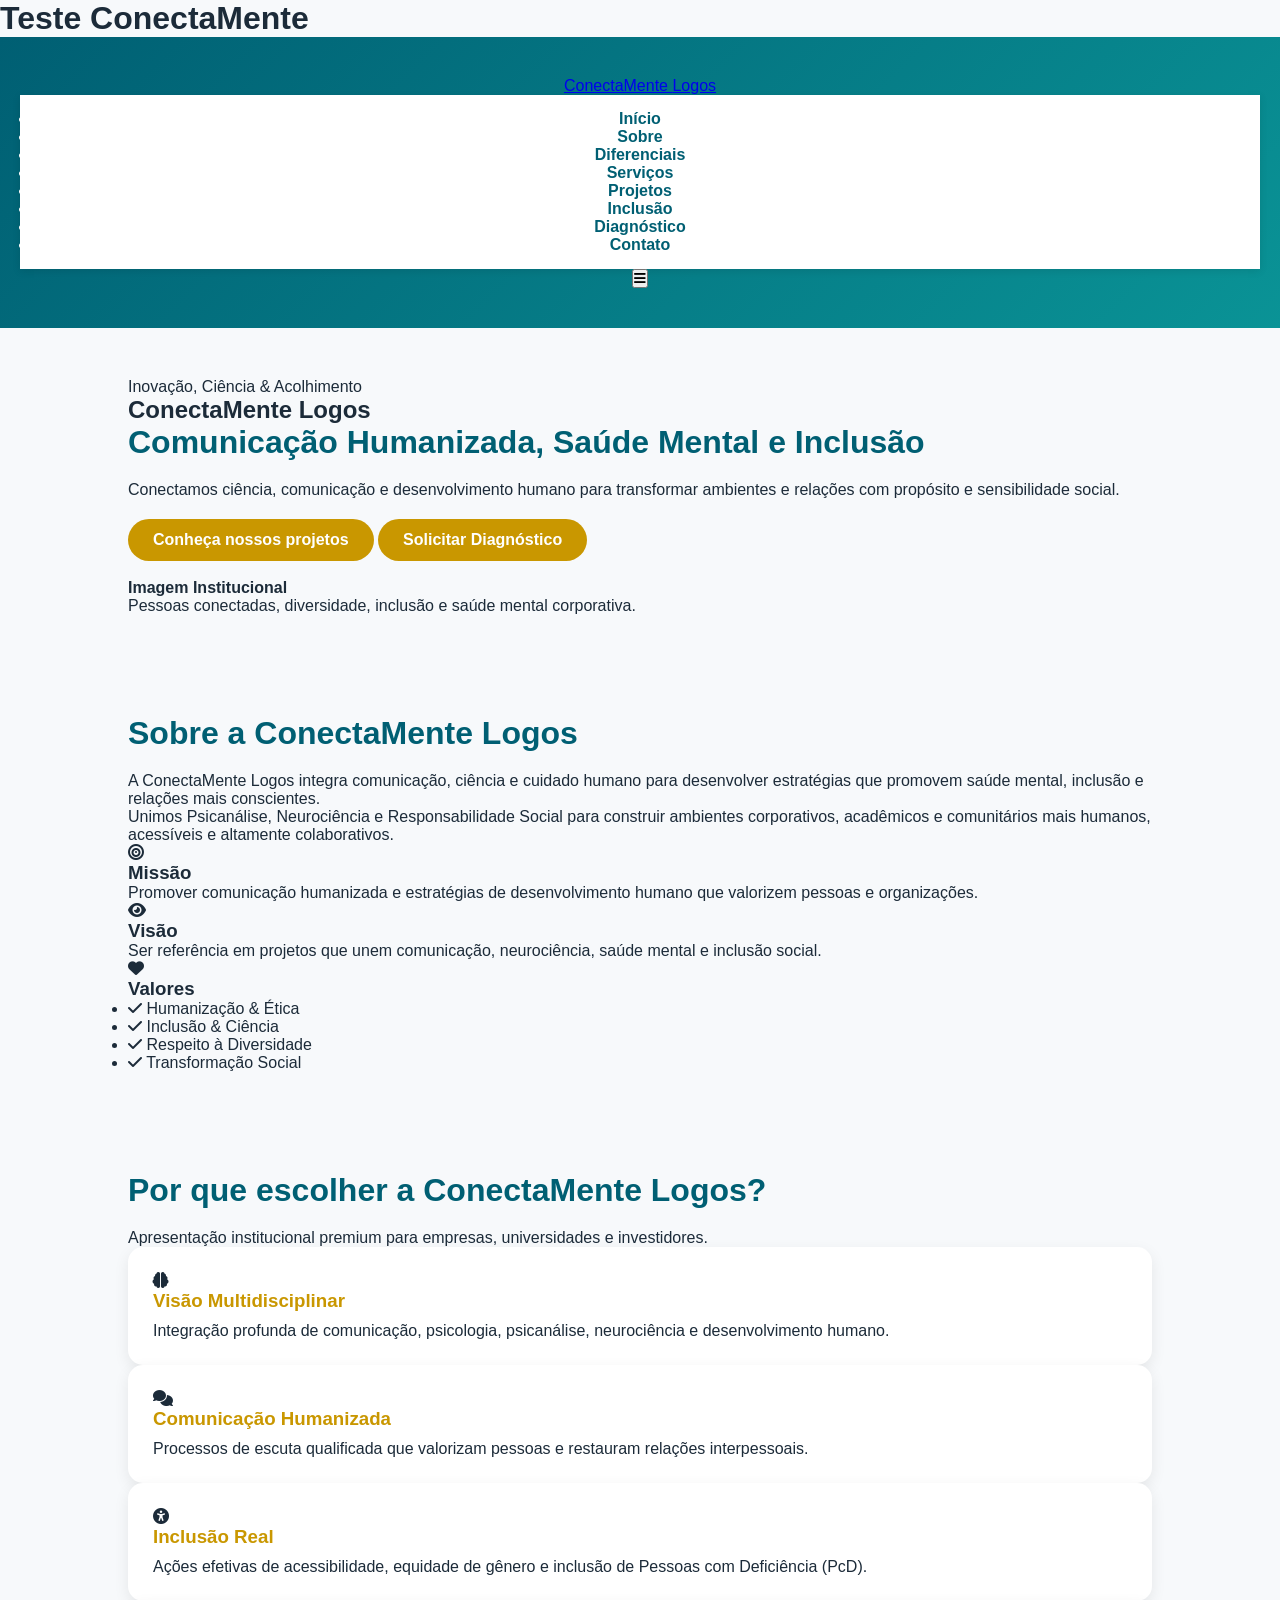
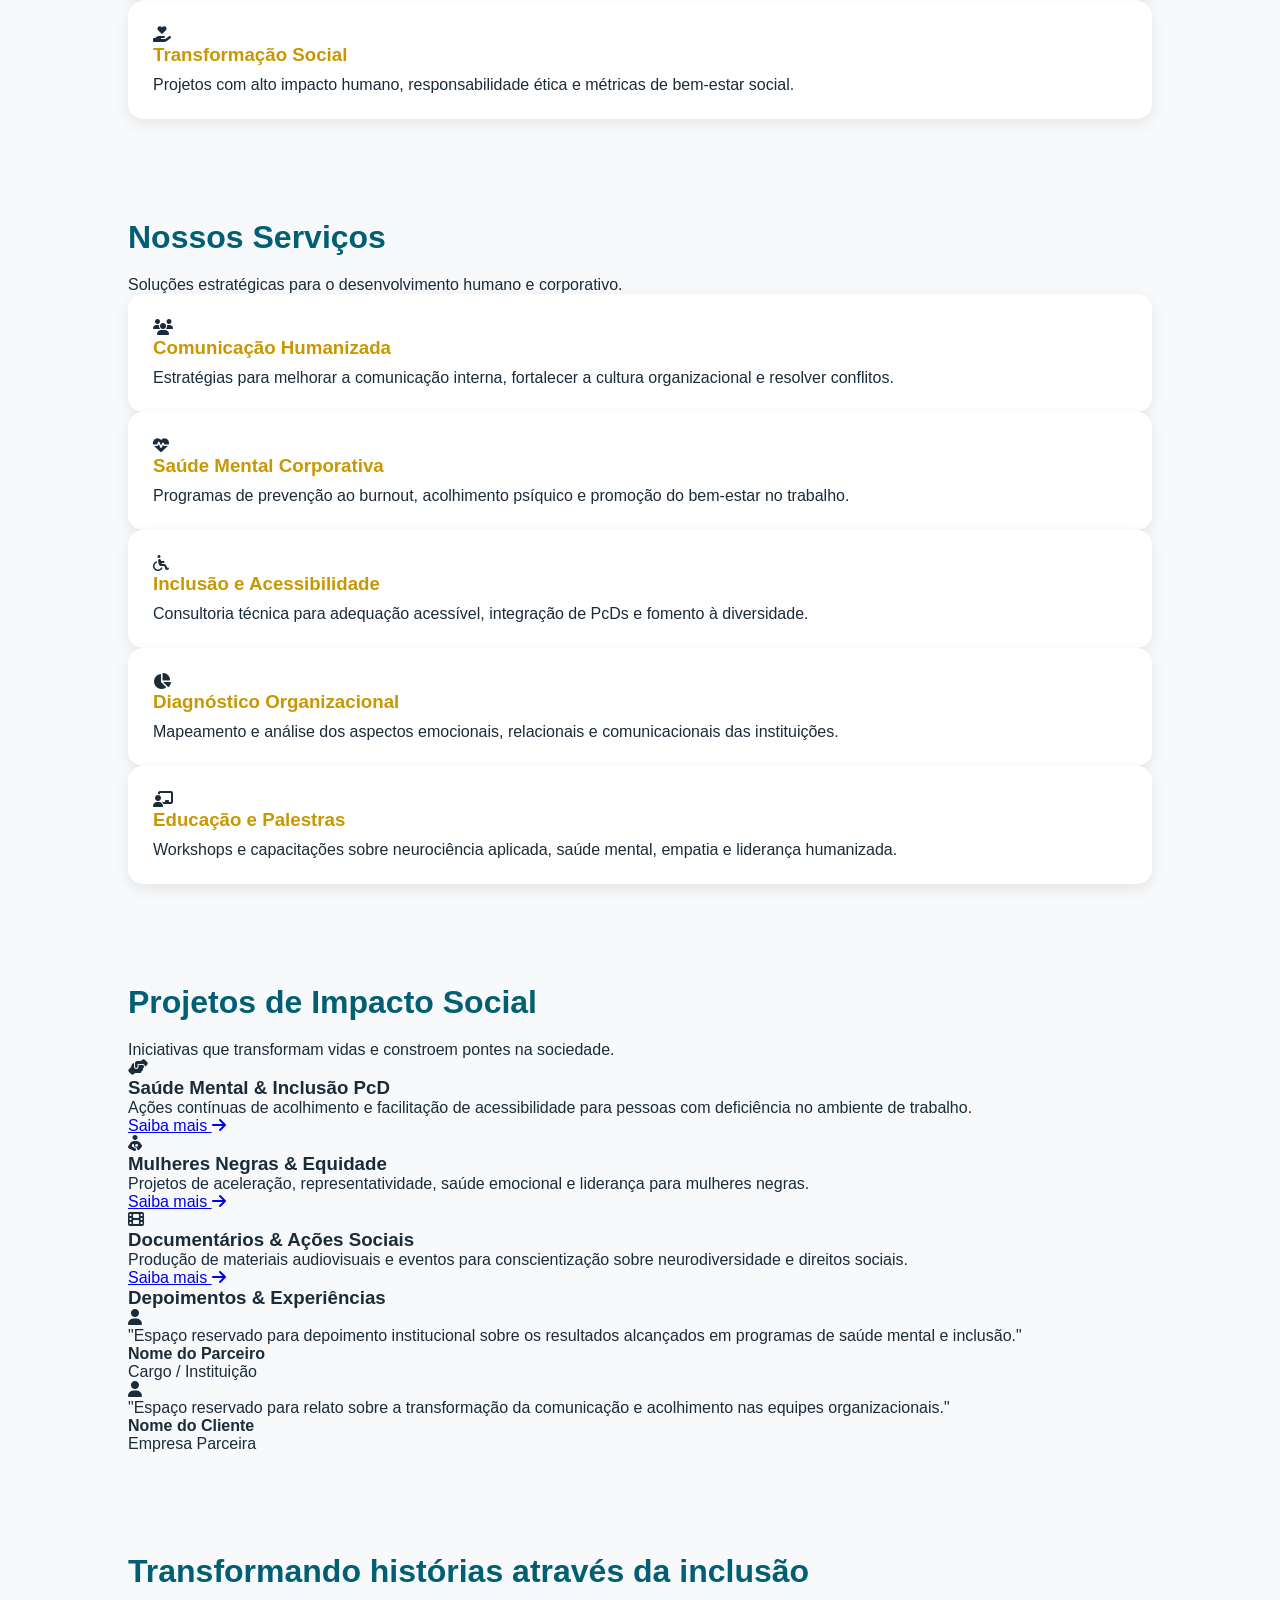
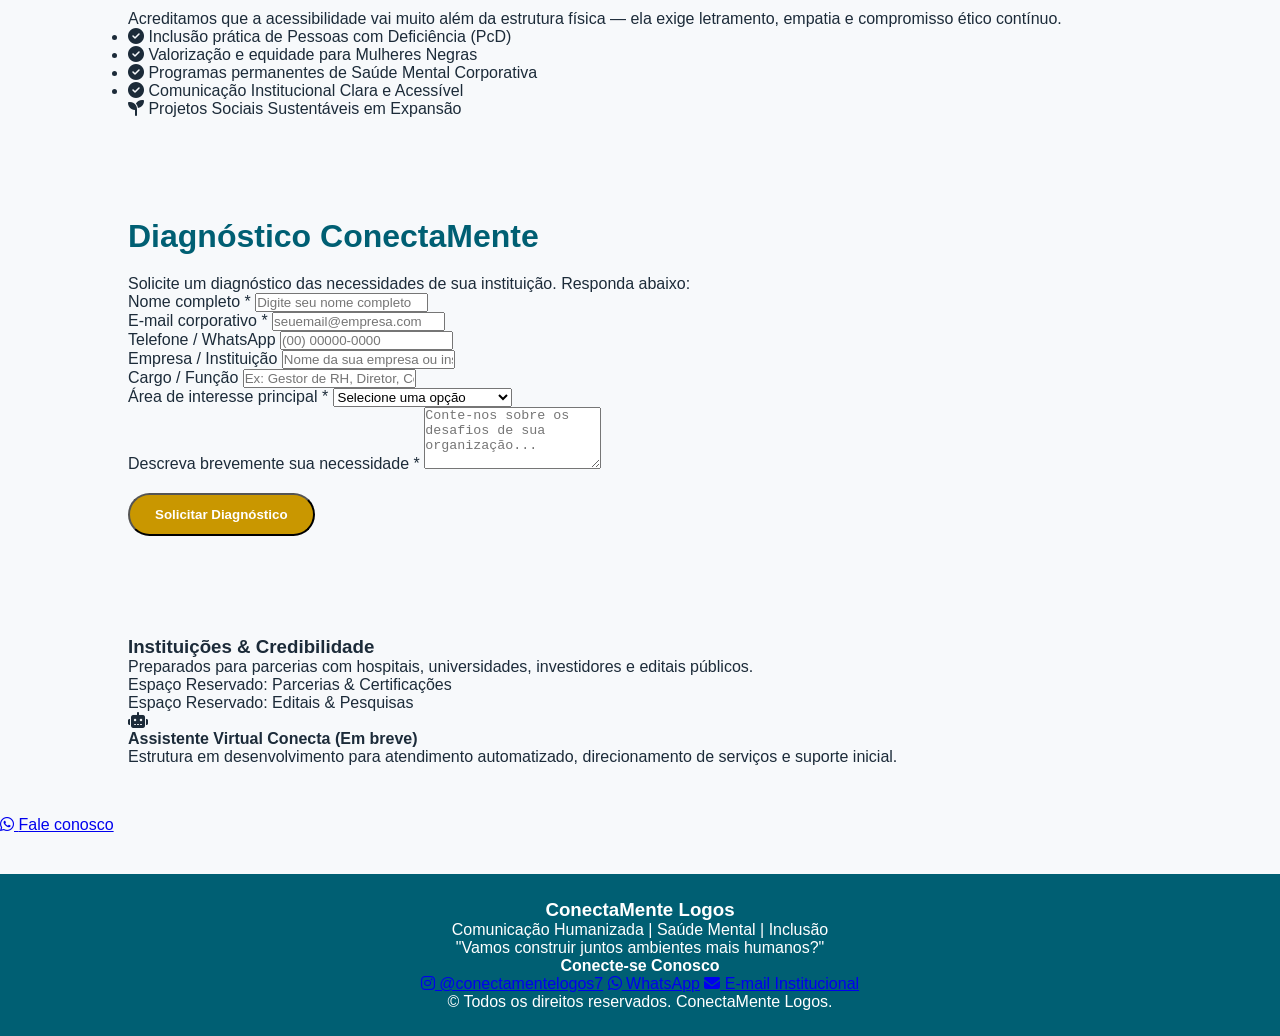
==== commit 73b89c37: "Update index_backup.html" ====
--- a/index_backup.html
+++ b/index_backup.html
@@ -17,6 +17,7 @@
   <link rel="stylesheet" href="style.css">
 </head>
 <body>
+  <h1>Teste ConectaMente</h1>
 
   <!-- CABEÇALHO / MENU DE NAVEGAÇÃO -->
   <header class="header">
